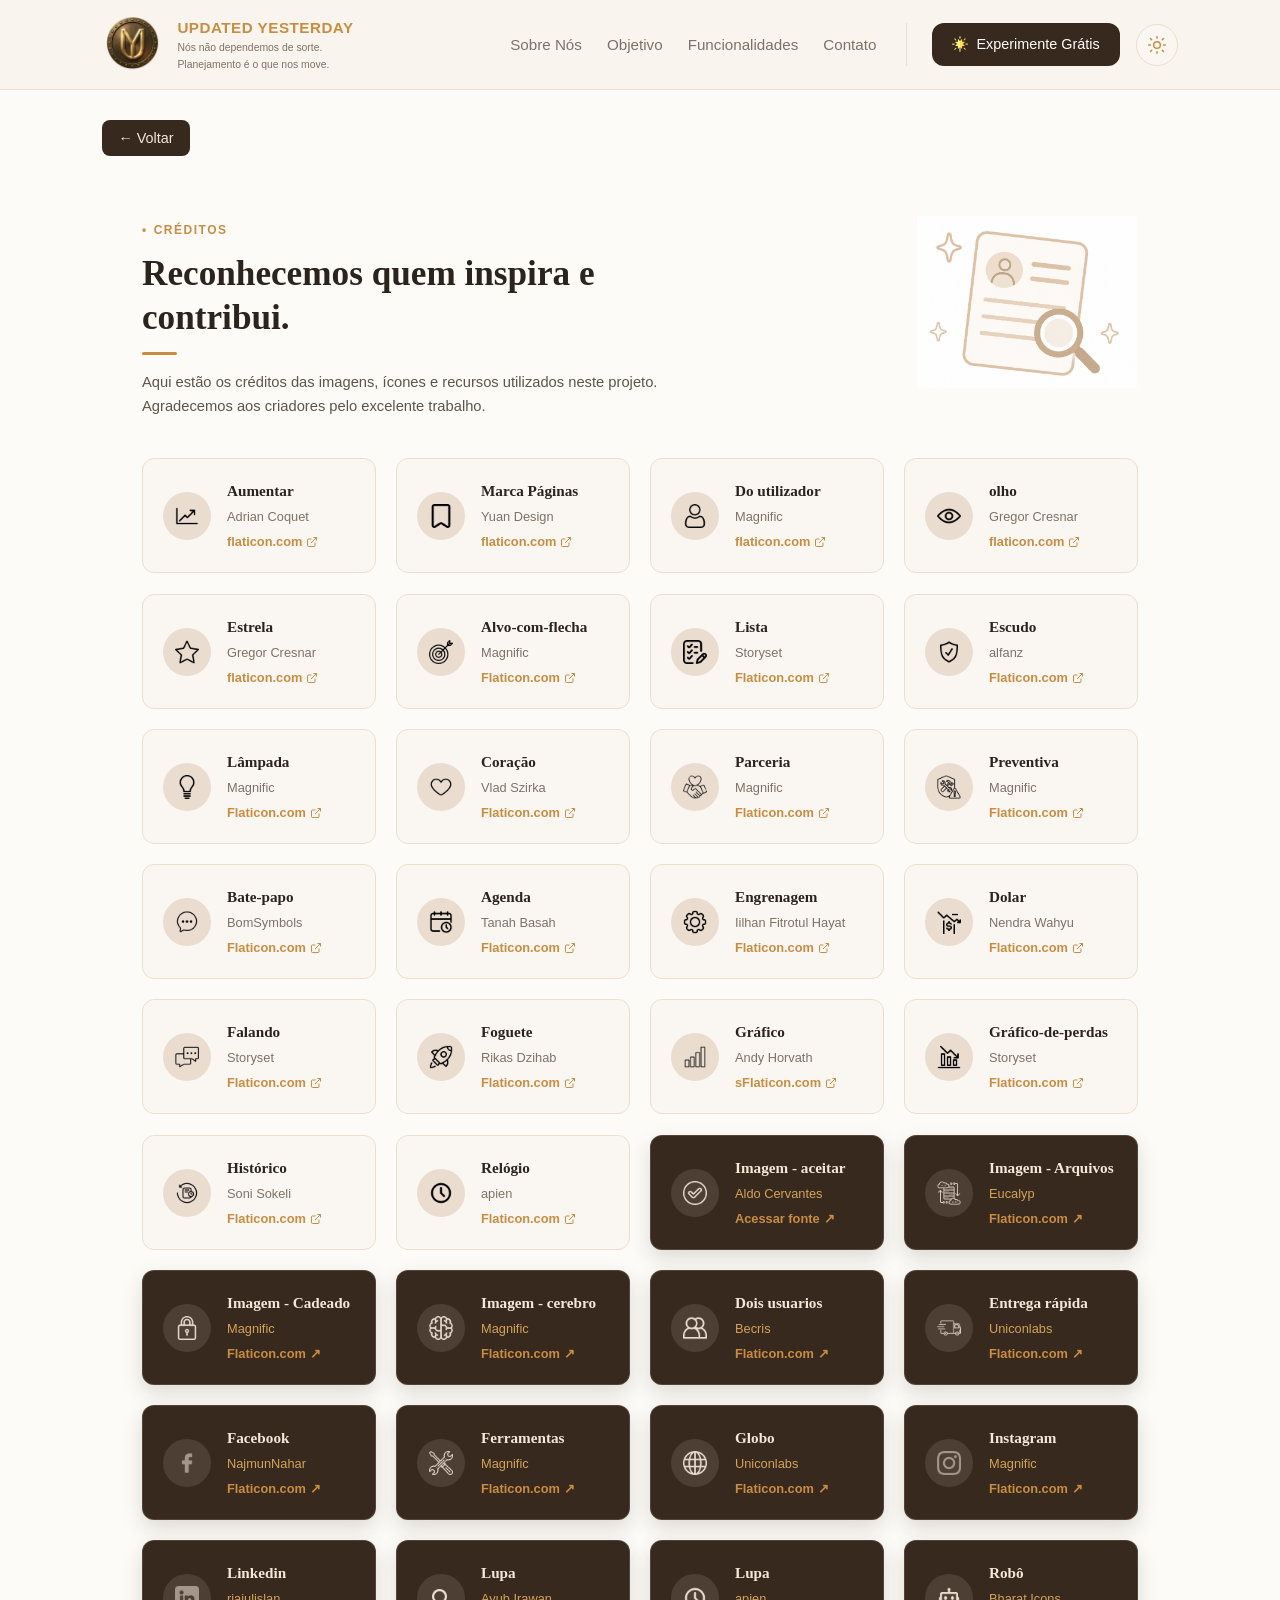
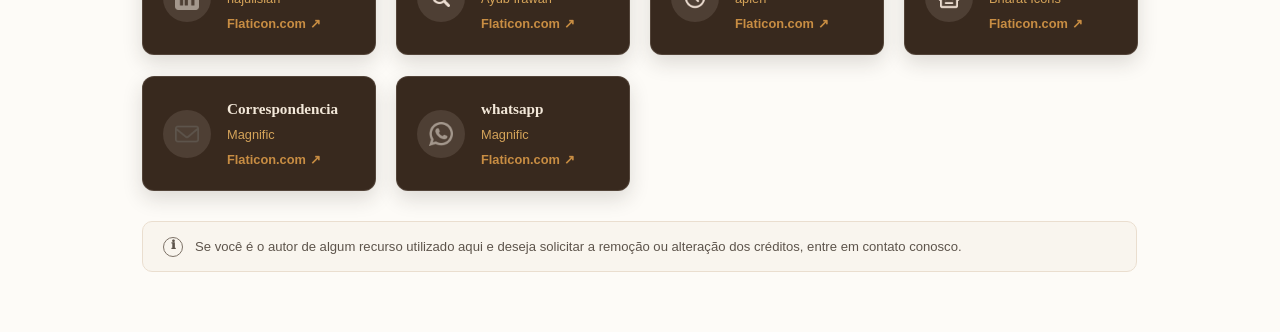
==== creditos.html @ d0ab2c3b "blog" ====
<!DOCTYPE html>
<html lang="pt-BR">
<head>
    <meta charset="UTF-8">
    <script>try{if(localStorage.getItem('uy-tema')==='escuro'){document.documentElement.classList.add('tema-escuro');}}catch(e){}</script>
    <meta name="viewport" content="width=device-width, initial-scale=1.0">
    <title>Créditos — Updated Yesterday</title>
    <link rel="stylesheet" href="style.css">
    <link rel="icon" type="image/png" href="Imagens/logotipo.png">
    <noscript>
        <style>.revelar, .revelar-esquerda, .revelar-direita, .revelar-cima, .revelar-cascata > * { opacity: 1 !important; transform: none !important; }</style>
    </noscript>
</head>
<body>

    <!-- CABEÇALHO PADRÃO -->
    <header class="cabecalho">
        <a href="index.html" class="conteiner-logo">
            <img src="Imagens/logotipo.png" alt="Logo Updated Yesterday" class="imagem-logo">
            <div class="textos-logo">
                <span class="titulo-logo">UPDATED YESTERDAY</span>
                <span class="subtitulo-logo"> 
                    <p>Nós não dependemos de sorte.</p>
                    <p>Planejamento é o que nos move.</p>
                </span>
            </div>
        </a>

        <nav class="navegacao">
            <ul class="lista-menu">
                <li><a href="index.html#sobre-nos" class="link-menu">Sobre Nós</a></li>
                <li><a href="index.html#objetivo" class="link-menu">Objetivo</a></li>
                <li><a href="index.html#funcionalidades" class="link-menu">Funcionalidades</a></li>
                <li><a href="index.html#rodape" class="link-menu">Contato</a></li>
            </ul>
        </nav>

        <div class="conteiner-botao">
            <a href="https://updatedyesterday.streamlit.app/" class="botao-acao">
                <img src="Icones/icones-escuros/brilhos.png" alt="" class="icone-botao">
                Experimente Grátis
            </a>
        </div>

        <button class="btn-tema" id="btn-tema" type="button" aria-label="Alternar modo claro/escuro" aria-pressed="false">
            <svg class="icone-sol" viewBox="0 0 24 24" stroke-width="1.8" stroke-linecap="round" stroke-linejoin="round">
                <circle cx="12" cy="12" r="4"></circle>
                <line x1="12" y1="2" x2="12" y2="4"></line>
                <line x1="12" y1="20" x2="12" y2="22"></line>
                <line x1="4.22" y1="4.22" x2="5.64" y2="5.64"></line>
                <line x1="18.36" y1="18.36" x2="19.78" y2="19.78"></line>
                <line x1="2" y1="12" x2="4" y2="12"></line>
                <line x1="20" y1="12" x2="22" y2="12"></line>
                <line x1="4.22" y1="19.78" x2="5.64" y2="18.36"></line>
                <line x1="18.36" y1="5.64" x2="19.78" y2="4.22"></line>
            </svg>
            <svg class="icone-lua" viewBox="0 0 24 24" stroke-width="1.8" stroke-linecap="round" stroke-linejoin="round">
                <path d="M21 12.79A9 9 0 1 1 11.21 3 7 7 0 0 0 21 12.79z"></path>
            </svg>
        </button>

        <button class="btn-hamburguer" id="btn-hamburguer" type="button" aria-label="Abrir menu" aria-expanded="false" aria-controls="menu-mobile">
            <span class="linha-hamburguer"></span>
            <span class="linha-hamburguer"></span>
            <span class="linha-hamburguer"></span>
        </button>
    </header>

    <!-- MENU MOBILE (HAMBÚRGUER) -->
    <div class="overlay-menu-mobile" id="overlay-menu-mobile"></div>
    <nav class="menu-mobile" id="menu-mobile" aria-hidden="true">
        <ul class="lista-menu-mobile">
            <li><a href="index.html#sobre-nos" class="link-menu-mobile">Sobre Nós</a></li>
            <li><a href="index.html#objetivo" class="link-menu-mobile">Objetivo</a></li>
            <li><a href="index.html#funcionalidades" class="link-menu-mobile">Funcionalidades</a></li>
            <li><a href="index.html#rodape" class="link-menu-mobile">Contato</a></li>
        </ul>
        <a href="https://updatedyesterday.streamlit.app/" class="botao-acao botao-acao-mobile">
            <img src="Icones/icones-escuros/brilhos.png" alt="" class="icone-botao">
            Experimente Grátis
        </a>
    </nav>

        <main>
            <button class="link-voltar-pagina" onclick="history.back()" type="button">
                ← Voltar
            </button>
            <section class="creditos-section" id="creditosfinais">
      <div class="creditos-header revelar-cima">
        <div class="creditos-header-content">
          <span class="creditos-tag">CRÉDITOS</span>
          <h2 class="creditos-titulo">Reconhecemos quem inspira e contribui.</h2>
          <p class="creditos-subtitulo">
            Aqui estão os créditos das imagens, ícones e recursos utilizados neste projeto. Agradecemos aos criadores pelo excelente trabalho.
          </p>
        </div>
        <div class="creditos-header-ilustracao">
          <img src="Imagens/créditos.png" alt="Ilustração de Créditos" />
        </div>
      </div>

      <div class="creditos-grid revelar-cascata">
        <div class="credito-card">
          <div class="credito-icone">
            <img src="Icones/icones-escuros/grafico.png" alt="Ícone aumentar" />
          </div>
          <div class="credito-info">
            <h3 class="credito-item-titulo">Aumentar</h3>
            <span class="credito-fonte">Adrian Coquet</span>
            <a href="https://flaticon.com" target="_blank" rel="noopener noreferrer" class="credito-link">
              flaticon.com 
              <svg class="icon-external" viewBox="0 0 24 24" width="12" height="12" fill="none" stroke="currentColor" stroke-width="2">
                <path d="M18 13v6a2 2 0 0 1-2 2H5a2 2 0 0 1-2-2V8a2 2 0 0 1 2-2h6"></path>
                <polyline points="15 3 21 3 21 9"></polyline>
                <line x1="10" y1="14" x2="21" y2="3"></line>
              </svg>
            </a>
          </div>
        </div>

        <div class="credito-card">
          <div class="credito-icone">
            <img src="Icones/icones-escuros/marca-paginas.png" alt="marca paginas" />
          </div>
          <div class="credito-info">
            <h3 class="credito-item-titulo">Marca Páginas</h3>
            <span class="credito-fonte">Yuan Design</span>
            <a href="https://www.flaticon.com/br/icone-gratis/marca-paginas_5186087?term=salvar&page=1&position=5&origin=search&related_id=5186087" target="_blank" rel="noopener noreferrer" class="credito-link">
              flaticon.com
              <svg class="icon-external" viewBox="0 0 24 24" width="12" height="12" fill="none" stroke="currentColor" stroke-width="2">
                <path d="M18 13v6a2 2 0 0 1-2 2H5a2 2 0 0 1-2-2V8a2 2 0 0 1 2-2h6"></path>
                <polyline points="15 3 21 3 21 9"></polyline>
                <line x1="10" y1="14" x2="21" y2="3"></line>
              </svg>
            </a>
          </div>
        </div>

        <div class="credito-card">
          <div class="credito-icone">
            <img src="Icones/icones-escuros/do-utilizador.png" alt="Ícone Do utilizador" />
          </div>
          <div class="credito-info">
            <h3 class="credito-item-titulo">Do utilizador</h3>
            <span class="credito-fonte">Magnific</span>
            <a href="https://www.flaticon.com/br/icone-gratis/do-utilizador_1077063?term=pessoas&page=1&position=4&origin=search&related_id=1077063" target="_blank" rel="noopener noreferrer" class="credito-link">
              flaticon.com
              <svg class="icon-external" viewBox="0 0 24 24" width="12" height="12" fill="none" stroke="currentColor" stroke-width="2">
                <path d="M18 13v6a2 2 0 0 1-2 2H5a2 2 0 0 1-2-2V8a2 2 0 0 1 2-2h6"></path>
                <polyline points="15 3 21 3 21 9"></polyline>
                <line x1="10" y1="14" x2="21" y2="3"></line>
              </svg>
            </a>
          </div>
        </div>

        <div class="credito-card">
          <div class="credito-icone">
            <img src="Icones/icones-escuros/olho.png" alt="Ícone olho" />
          </div>
          <div class="credito-info">
            <h3 class="credito-item-titulo">olho</h3>
            <span class="credito-fonte">Gregor Cresnar</span>
            <a href="https://www.flaticon.com/br/icone-gratis/olho_158746?term=olho&page=1&position=4&origin=search&related_id=158746" target="_blank" rel="noopener noreferrer" class="credito-link">
              flaticon.com
              <svg class="icon-external" viewBox="0 0 24 24" width="12" height="12" fill="none" stroke="currentColor" stroke-width="2">
                <path d="M18 13v6a2 2 0 0 1-2 2H5a2 2 0 0 1-2-2V8a2 2 0 0 1 2-2h6"></path>
                <polyline points="15 3 21 3 21 9"></polyline>
                <line x1="10" y1="14" x2="21" y2="3"></line>
              </svg>
            </a>
          </div>
        </div>

        <div class="credito-card">
          <div class="credito-icone">
            <img src="Icones/icones-escuros/estrela.png" alt="Ícone estrela" />
          </div>
          <div class="credito-info">
            <h3 class="credito-item-titulo">Estrela</h3>
            <span class="credito-fonte">Gregor Cresnar</span>
            <a href="https://www.flaticon.com/br/icone-gratis/estrela_126482?term=estrela&page=1&position=1&origin=search&related_id=126482" target="_blank" rel="noopener noreferrer" class="credito-link">
              flaticon.com
              <svg class="icon-external" viewBox="0 0 24 24" width="12" height="12" fill="none" stroke="currentColor" stroke-width="2">
                <path d="M18 13v6a2 2 0 0 1-2 2H5a2 2 0 0 1-2-2V8a2 2 0 0 1 2-2h6"></path>
                <polyline points="15 3 21 3 21 9"></polyline>
                <line x1="10" y1="14" x2="21" y2="3"></line>
              </svg>
            </a>
          </div>
        </div>

        <div class="credito-card">
          <div class="credito-icone">
            <img src="Icones/icones-escuros/alvo-com-flecha.png" alt="Ícone alvo-com-flecha" />
          </div>
          <div class="credito-info">
            <h3 class="credito-item-titulo">Alvo-com-flecha</h3>
            <span class="credito-fonte">Magnific</span>
            <a href="https://flaticon.com" target="_blank" rel="noopener noreferrer" class="credito-link">
              Flaticon.com
              <svg class="icon-external" viewBox="0 0 24 24" width="12" height="12" fill="none" stroke="currentColor" stroke-width="2">
                <path d="M18 13v6a2 2 0 0 1-2 2H5a2 2 0 0 1-2-2V8a2 2 0 0 1 2-2h6"></path>
                <polyline points="15 3 21 3 21 9"></polyline>
                <line x1="10" y1="14" x2="21" y2="3"></line>
              </svg>
            </a>
          </div>
        </div>

        <div class="credito-card">
          <div class="credito-icone">
            <img src="Icones/icones-escuros/lista.png" alt="a lista" />
          </div>
          <div class="credito-info">
            <h3 class="credito-item-titulo">Lista</h3>
            <span class="credito-fonte">Storyset</span>
            <a href="https://storyset.com" target="_blank" rel="noopener noreferrer" class="credito-link">
              Flaticon.com  
              <svg class="icon-external" viewBox="0 0 24 24" width="12" height="12" fill="none" stroke="currentColor" stroke-width="2">
                <path d="M18 13v6a2 2 0 0 1-2 2H5a2 2 0 0 1-2-2V8a2 2 0 0 1 2-2h6"></path>
                <polyline points="15 3 21 3 21 9"></polyline>
                <line x1="10" y1="14" x2="21" y2="3"></line>
              </svg>
            </a>
          </div>
        </div>

       <div class="credito-card">
          <div class="credito-icone">
            <img src="Icones/icones-escuros/escudo.png" alt="a Ilustração"/>
          </div>
          <div class="credito-info">
            <h3 class="credito-item-titulo">Escudo</h3>
            <span class="credito-fonte">alfanz</span>
            <a href="https://www.flaticon.com/br/icone-gratis/seguro_8227009?term=seguran%C3%A7a&page=1&position=9&origin=search&related_id=8227009" target="_blank" rel="noopener noreferrer" class="credito-link">
              Flaticon.com  
              <svg class="icon-external" viewBox="0 0 24 24" width="12" height="12" fill="none" stroke="currentColor" stroke-width="2">
                <path d="M18 13v6a2 2 0 0 1-2 2H5a2 2 0 0 1-2-2V8a2 2 0 0 1 2-2h6"></path>
                <polyline points="15 3 21 3 21 9"></polyline>
                <line x1="10" y1="14" x2="21" y2="3"></line>
              </svg>
            </a>
          </div>
        </div>

       <div class="credito-card">
          <div class="credito-icone">
            <img src="Icones/icones-escuros/ideia-criativa.png" alt="Imagem lampada" />
          </div>
          <div class="credito-info">
            <h3 class="credito-item-titulo">Lâmpada</h3>
            <span class="credito-fonte">Magnific</span>
            <a href="https://www.flaticon.com/br/icone-gratis/ideia-criativa_1819990?term=lampada&page=1&position=13&origin=search&related_id=1819990" target="_blank" rel="noopener noreferrer" class="credito-link">
              Flaticon.com 
              <svg class="icon-external" viewBox="0 0 24 24" width="12" height="12" fill="none" stroke="currentColor" stroke-width="2">
                <path d="M18 13v6a2 2 0 0 1-2 2H5a2 2 0 0 1-2-2V8a2 2 0 0 1 2-2h6"></path>
                <polyline points="15 3 21 3 21 9"></polyline>
                <line x1="10" y1="14" x2="21" y2="3"></line>
              </svg>
            </a>
          </div>
        </div>

      <div class="credito-card">
          <div class="credito-icone">
            <img src="Icones/icones-escuros/coracao.png" alt="Imagem coração" />
          </div>
          <div class="credito-info">
            <h3 class="credito-item-titulo">Coração </h3>
            <span class="credito-fonte">Vlad Szirka</span>
            <a href="https://www.flaticon.com/br/icone-gratis/coracao_2589197?term=cora%C3%A7%C3%A3o&page=1&position=6&origin=search&related_id=2589197" target="_blank" rel="noopener noreferrer" class="credito-link">
              Flaticon.com 
              <svg class="icon-external" viewBox="0 0 24 24" width="12" height="12" fill="none" stroke="currentColor" stroke-width="2">
                <path d="M18 13v6a2 2 0 0 1-2 2H5a2 2 0 0 1-2-2V8a2 2 0 0 1 2-2h6"></path>
                <polyline points="15 3 21 3 21 9"></polyline>
                <line x1="10" y1="14" x2="21" y2="3"></line>
              </svg>
            </a>
          </div>
        </div>

        <div class="credito-card">
          <div class="credito-icone">
            <img src="Icones/icones-escuros/parceria.png" alt="Imagem parceria" />
          </div>
          <div class="credito-info">
            <h3 class="credito-item-titulo">Parceria</h3>
            <span class="credito-fonte">Magnific</span>
            <a href="https://www.flaticon.com/br/icone-gratis/handshake-de-parceria_2665080?term=parceria&page=1&position=11&origin=search&related_id=2665080" target="_blank" rel="noopener noreferrer" class="credito-link">
              Flaticon.com 
              <svg class="icon-external" viewBox="0 0 24 24" width="12" height="12" fill="none" stroke="currentColor" stroke-width="2">
                <path d="M18 13v6a2 2 0 0 1-2 2H5a2 2 0 0 1-2-2V8a2 2 0 0 1 2-2h6"></path>
                <polyline points="15 3 21 3 21 9"></polyline>
                <line x1="10" y1="14" x2="21" y2="3"></line>
              </svg>
            </a>
          </div>
        </div>

           <div class="credito-card">
          <div class="credito-icone">
            <img src="Icones/icones-escuros/preventivo.png" />
          </div>
          <div class="credito-info">
            <h3 class="credito-item-titulo">Preventiva</h3>
            <span class="credito-fonte">Magnific</span>
            <a href="https://www.flaticon.com/br/icone-gratis/handshake-de-parceria_2665080?term=parceria&page=1&position=11&origin=search&related_id=2665080" target="_blank" rel="noopener noreferrer" class="credito-link">
              Flaticon.com 
              <svg class="icon-external" viewBox="0 0 24 24" width="12" height="12" fill="none" stroke="currentColor" stroke-width="2">
                <path d="M18 13v6a2 2 0 0 1-2 2H5a2 2 0 0 1-2-2V8a2 2 0 0 1 2-2h6"></path>
                <polyline points="15 3 21 3 21 9"></polyline>
                <line x1="10" y1="14" x2="21" y2="3"></line>
              </svg>
            </a>
          </div>
        </div>

           <div class="credito-card">
          <div class="credito-icone">
            <img src="Icones/icones-escuros/bolha-de-bate-papo.png"/>
          </div>
          <div class="credito-info">
            <h3 class="credito-item-titulo">Bate-papo</h3>
            <span class="credito-fonte">BomSymbols</span>
            <a href="https://www.flaticon.com/br/icone-gratis/falando_2594058?term=bal%C3%A3o+de+fala&page=1&position=10&origin=search&related_id=2594058" target="_blank" rel="noopener noreferrer" class="credito-link">
              Flaticon.com 
              <svg class="icon-external" viewBox="0 0 24 24" width="12" height="12" fill="none" stroke="currentColor" stroke-width="2">
                <path d="M18 13v6a2 2 0 0 1-2 2H5a2 2 0 0 1-2-2V8a2 2 0 0 1 2-2h6"></path>
                <polyline points="15 3 21 3 21 9"></polyline>
                <line x1="10" y1="14" x2="21" y2="3"></line>
              </svg>
            </a>
          </div>
        </div>

           <div class="credito-card">
          <div class="credito-icone">
            <img src="Icones/icones-escuros/agenda.png"/>
          </div>
          <div class="credito-info">
            <h3 class="credito-item-titulo">Agenda</h3>
            <span class="credito-fonte">Tanah Basah</span>
            <a href="https://www.flaticon.com/br/icone-gratis/agenda_8740776?term=agenda&page=1&position=4&origin=search&related_id=8740776" target="_blank" rel="noopener noreferrer" class="credito-link">
              Flaticon.com 
              <svg class="icon-external" viewBox="0 0 24 24" width="12" height="12" fill="none" stroke="currentColor" stroke-width="2">
                <path d="M18 13v6a2 2 0 0 1-2 2H5a2 2 0 0 1-2-2V8a2 2 0 0 1 2-2h6"></path>
                <polyline points="15 3 21 3 21 9"></polyline>
                <line x1="10" y1="14" x2="21" y2="3"></line>
              </svg>
            </a>
          </div>
        </div>

           <div class="credito-card">
          <div class="credito-icone">
            <img src="Icones/icones-escuros/configuracao.png"/>
          </div>
          <div class="credito-info">
            <h3 class="credito-item-titulo">Engrenagem </h3>
            <span class="credito-fonte">Iilhan Fitrotul Hayat</span>
            <a href="https://www.flaticon.com/br/icone-gratis/configuracao_2956788?term=configura%C3%A7%C3%A3o&page=1&position=6&origin=search&related_id=2956788" target="_blank" rel="noopener noreferrer" class="credito-link">
              Flaticon.com 
              <svg class="icon-external" viewBox="0 0 24 24" width="12" height="12" fill="none" stroke="currentColor" stroke-width="2">
                <path d="M18 13v6a2 2 0 0 1-2 2H5a2 2 0 0 1-2-2V8a2 2 0 0 1 2-2h6"></path>
                <polyline points="15 3 21 3 21 9"></polyline>
                <line x1="10" y1="14" x2="21" y2="3"></line>
              </svg>
            </a>
          </div>
        </div>

           <div class="credito-card">
          <div class="credito-icone">
            <img src="Icones/icones-escuros/dolar.png"/>
          </div>
          <div class="credito-info">
            <h3 class="credito-item-titulo">Dolar</h3>
            <span class="credito-fonte">Nendra Wahyu</span>
            <a href="https://www.flaticon.com/br/icone-gratis/grafico-de-perdas_15916677?term=grafico+descendo&related_id=15916677" target="_blank" rel="noopener noreferrer" class="credito-link">
              Flaticon.com 
              <svg class="icon-external" viewBox="0 0 24 24" width="12" height="12" fill="none" stroke="currentColor" stroke-width="2">
                <path d="M18 13v6a2 2 0 0 1-2 2H5a2 2 0 0 1-2-2V8a2 2 0 0 1 2-2h6"></path>
                <polyline points="15 3 21 3 21 9"></polyline>
                <line x1="10" y1="14" x2="21" y2="3"></line>
              </svg>
            </a>
          </div>
        </div>

           <div class="credito-card">
          <div class="credito-icone">
            <img src="Icones/icones-escuros/falando.png"/>
          </div>
          <div class="credito-info">
            <h3 class="credito-item-titulo">Falando</h3>
            <span class="credito-fonte">Storyset</span>
            <a href="https://www.flaticon.com/br/icone-gratis/falando_2594058?term=bal%C3%A3o+de+fala&page=1&position=10&origin=search&related_id=2594058" target="_blank" rel="noopener noreferrer" class="credito-link">
              Flaticon.com 
              <svg class="icon-external" viewBox="0 0 24 24" width="12" height="12" fill="none" stroke="currentColor" stroke-width="2">
                <path d="M18 13v6a2 2 0 0 1-2 2H5a2 2 0 0 1-2-2V8a2 2 0 0 1 2-2h6"></path>
                <polyline points="15 3 21 3 21 9"></polyline>
                <line x1="10" y1="14" x2="21" y2="3"></line>
              </svg>
            </a>
          </div>
        </div>

           <div class="credito-card">
          <div class="credito-icone">
            <img src="Icones/icones-escuros/foguete.png"/>
          </div>
          <div class="credito-info">
            <h3 class="credito-item-titulo">Foguete</h3>
            <span class="credito-fonte">Rikas Dzihab</span>
            <a href="https://www.flaticon.com/br/icone-gratis/startup_8468302?term=foguete&page=1&position=39&origin=search&related_id=8468302" target="_blank" rel="noopener noreferrer" class="credito-link">
              Flaticon.com 
              <svg class="icon-external" viewBox="0 0 24 24" width="12" height="12" fill="none" stroke="currentColor" stroke-width="2">
                <path d="M18 13v6a2 2 0 0 1-2 2H5a2 2 0 0 1-2-2V8a2 2 0 0 1 2-2h6"></path>
                <polyline points="15 3 21 3 21 9"></polyline>
                <line x1="10" y1="14" x2="21" y2="3"></line>
              </svg>
            </a>
          </div>
        </div>

           <div class="credito-card">
          <div class="credito-icone">
            <img src="Icones/icones-escuros/grafico-de-barras.png"/>
          </div>
          <div class="credito-info">
            <h3 class="credito-item-titulo">Gráfico </h3>
            <span class="credito-fonte">Andy Horvath</span>
            <a href="https://www.flaticon.com/br/icone-gratis/grafico-de-barras_4279509?term=grafico&page=1&position=27&origin=search&related_id=4279509" target="_blank" rel="noopener noreferrer" class="credito-link">
              sFlaticon.com 
              <svg class="icon-external" viewBox="0 0 24 24" width="12" height="12" fill="none" stroke="currentColor" stroke-width="2">
                <path d="M18 13v6a2 2 0 0 1-2 2H5a2 2 0 0 1-2-2V8a2 2 0 0 1 2-2h6"></path>
                <polyline points="15 3 21 3 21 9"></polyline>
                <line x1="10" y1="14" x2="21" y2="3"></line>
              </svg>
            </a>
          </div>
        </div>

           <div class="credito-card">
          <div class="credito-icone">
            <img src="Icones/icones-escuros/grafico-de-perdas.png"/>
          </div>
          <div class="credito-info">
            <h3 class="credito-item-titulo">Gráfico-de-perdas</h3>
            <span class="credito-fonte">Storyset</span>
            <a href="https://www.flaticon.com/br/icone-gratis/grafico-de-perdas_15916677?term=grafico+descendo&related_id=15916677" target="_blank" rel="noopener noreferrer" class="credito-link">
              Flaticon.com 
              <svg class="icon-external" viewBox="0 0 24 24" width="12" height="12" fill="none" stroke="currentColor" stroke-width="2">
                <path d="M18 13v6a2 2 0 0 1-2 2H5a2 2 0 0 1-2-2V8a2 2 0 0 1 2-2h6"></path>
                <polyline points="15 3 21 3 21 9"></polyline>
                <line x1="10" y1="14" x2="21" y2="3"></line>
              </svg>
            </a>
          </div>
        </div>

           <div class="credito-card">
          <div class="credito-icone">
            <img src="Icones/icones-escuros/historia.png"/>
          </div>
          <div class="credito-info">
            <h3 class="credito-item-titulo">Histórico </h3>
            <span class="credito-fonte">Soni Sokeli</span>
            <a href="https://www.flaticon.com/br/icone-gratis/historia_6888510?term=historico&page=1&position=5&origin=search&related_id=6888510" target="_blank" rel="noopener noreferrer" class="credito-link">
              Flaticon.com 
              <svg class="icon-external" viewBox="0 0 24 24" width="12" height="12" fill="none" stroke="currentColor" stroke-width="2">
                <path d="M18 13v6a2 2 0 0 1-2 2H5a2 2 0 0 1-2-2V8a2 2 0 0 1 2-2h6"></path>
                <polyline points="15 3 21 3 21 9"></polyline>
                <line x1="10" y1="14" x2="21" y2="3"></line>
              </svg>
            </a>
          </div>
        </div>

           <div class="credito-card">
          <div class="credito-icone">
            <img src="Icones/icones-escuros/relogio.png"/>
          </div>
          <div class="credito-info">
            <h3 class="credito-item-titulo">Relógio</h3>
            <span class="credito-fonte">apien</span>
            <a href="https://www.flaticon.com/br/icone-gratis/relogio_4024449?term=relogio&page=1&position=24&origin=search&related_id=4024449" target="_blank" rel="noopener noreferrer" class="credito-link">
              Flaticon.com 
              <svg class="icon-external" viewBox="0 0 24 24" width="12" height="12" fill="none" stroke="currentColor" stroke-width="2">
                <path d="M18 13v6a2 2 0 0 1-2 2H5a2 2 0 0 1-2-2V8a2 2 0 0 1 2-2h6"></path>
                <polyline points="15 3 21 3 21 9"></polyline>
                <line x1="10" y1="14" x2="21" y2="3"></line>
              </svg>
            </a>
          </div>
        </div>


      <div class="credito-card credito-card--marrom">
      <div class="credito-icone">
        <img src="Icones/icones-claros/aceitar.png" alt="Ícone de aceitar" />
      </div>
      <div class="credito-info">
        <h3 class="credito-item-titulo">Imagem - aceitar</h3>
        <span class="credito-fonte">Aldo Cervantes</span>
        <a href="https://www.flaticon.com/br/icone-gratis/aceitar_2550214?term=positivo&page=1&position=4&origin=search&related_id=2550214" target="_blank" rel="noopener noreferrer" class="credito-link">
          Acessar fonte <span class="icon-external">↗</span>
        </a>
      </div>
       </div>

             <div class="credito-card credito-card--marrom">
      <div class="credito-icone">
        <img src="Icones/icones-claros/arquivos.png"/>
      </div>
      <div class="credito-info">
        <h3 class="credito-item-titulo">Imagem - Arquivos</h3>
        <span class="credito-fonte">Eucalyp</span>
        <a href="https://www.flaticon.com/br/icone-gratis/banco-de-dados-em-nuvem_2637294?term=banco+de+dados&related_id=2637294" target="_blank" rel="noopener noreferrer" class="credito-link">
          Flaticon.com  <span class="icon-external">↗</span>
        </a>
      </div>
       </div>

             <div class="credito-card credito-card--marrom">
      <div class="credito-icone">
        <img src="Icones/icones-claros/cadeado.png" alt="Ícone de Ilustrações" />
      </div>
      <div class="credito-info">
        <h3 class="credito-item-titulo">Imagem - Cadeado</h3>
        <span class="credito-fonte">Magnific</span>
        <a href="https://www.flaticon.com/br/icone-gratis/cadeado_2575570?term=cadeado&page=1&position=8&origin=search&related_id=2575570" target="_blank" rel="noopener noreferrer" class="credito-link">
          Flaticon.com  <span class="icon-external">↗</span>
        </a>
      </div>
       </div>

             <div class="credito-card credito-card--marrom">
      <div class="credito-icone">
        <img src="Icones/icones-claros/cerebro.png"/>
      </div>
      <div class="credito-info">
        <h3 class="credito-item-titulo">Imagem - cerebro</h3>
        <span class="credito-fonte">Magnific</span>
        <a href="https://www.flaticon.com/br/icone-gratis/cerebro_170082?term=cerebro&page=1&position=44&origin=search&related_id=170082" target="_blank" rel="noopener noreferrer" class="credito-link">
          Flaticon.com  <span class="icon-external">↗</span>
        </a>
      </div>
       </div>

             <div class="credito-card credito-card--marrom">
      <div class="credito-icone">
        <img src="Icones/icones-claros/duaspessoas-creme.png"/>
      </div>
      <div class="credito-info">
        <h3 class="credito-item-titulo">Dois usuarios</h3>
        <span class="credito-fonte">Becris</span>
        <a href="https://www.flaticon.com/br/icone-gratis/comercial_860800?term=pessoas&page=1&position=56&origin=search&related_id=860800" target="_blank" rel="noopener noreferrer" class="credito-link">
          Flaticon.com  <span class="icon-external">↗</span>
        </a>
      </div>
       </div>

             <div class="credito-card credito-card--marrom">
      <div class="credito-icone">
        <img src="Icones/icones-claros/entrega-rapida.png"/>
      </div>
      <div class="credito-info">
        <h3 class="credito-item-titulo">Entrega rápida</h3>
        <span class="credito-fonte">Uniconlabs</span>
        <a href="https://www.flaticon.com/br/icone-gratis/entrega-rapida_5470304?term=caminh%C3%A3o&page=1&position=26&origin=search&related_id=5470304" target="_blank" rel="noopener noreferrer" class="credito-link">
          Flaticon.com  <span class="icon-external">↗</span>
        </a>
      </div>
       </div>

             <div class="credito-card credito-card--marrom">
      <div class="credito-icone">
        <img src="Icones/icones-claros/facebook.png" alt="Ícone de Ilustrações" />
      </div>
      <div class="credito-info">
        <h3 class="credito-item-titulo">Facebook</h3>
        <span class="credito-fonte">NajmunNahar</span>
        <a href="https://www.flaticon.com/br/icone-gratis/facebook_3128208?term=facebook&page=1&position=5&origin=search&related_id=3128208" target="_blank" rel="noopener noreferrer" class="credito-link">
          Flaticon.com  <span class="icon-external">↗</span>
        </a>
      </div>
       </div>

             <div class="credito-card credito-card--marrom">
      <div class="credito-icone">
        <img src="Icones/icones-claros/ferramentas.png" alt="Ícone de Ilustrações" />
      </div>
      <div class="credito-info">
        <h3 class="credito-item-titulo">Ferramentas</h3>
        <span class="credito-fonte">Magnific</span>
        <a href="https://www.flaticon.com/br/icone-gratis/ferramentas_1077198?term=ferramentas&page=1&position=1&origin=search&related_id=1077198" target="_blank" rel="noopener noreferrer" class="credito-link">
          Flaticon.com  <span class="icon-external">↗</span>
        </a>
      </div>
       </div>

                    <div class="credito-card credito-card--marrom">
      <div class="credito-icone">
        <img src="Icones/icones-claros/globo.png"/>
      </div>
      <div class="credito-info">
        <h3 class="credito-item-titulo">Globo</h3>
        <span class="credito-fonte">Uniconlabs</span>
        <a href="https://www.flaticon.com/br/icone-gratis/globo_3870936?term=globo&page=1&position=3&origin=search&related_id=3870936" target="_blank" rel="noopener noreferrer" class="credito-link">
          Flaticon.com  <span class="icon-external">↗</span>
        </a>
      </div>
       </div>

    <div class="credito-card credito-card--marrom">
      <div class="credito-icone">
        <img src="Icones/icones-claros/instagram.png" alt="Ícone de Ilustrações" />
      </div>
      <div class="credito-info">
        <h3 class="credito-item-titulo">Instagram</h3>
        <span class="credito-fonte">Magnific</span>
        <a href="https://www.flaticon.com/br/icone-gratis/instagram_1384031?term=instagram&page=1&position=4&origin=search&related_id=1384031" target="_blank" rel="noopener noreferrer" class="credito-link">
          Flaticon.com  <span class="icon-external">↗</span>
        </a>
      </div>
    </div>

    <div class="credito-card credito-card--marrom">
      <div class="credito-icone">
        <img src="Icones/icones-claros/linkedin.png" alt="Ícone de Ilustrações" />
      </div>
      <div class="credito-info">
        <h3 class="credito-item-titulo">Linkedin</h3>
        <span class="credito-fonte">riajulislan</span>
        <a href="https://www.flaticon.com/br/icone-gratis/linkedin_3536569?term=linkedin&page=1&position=10&origin=search&related_id=3536569" target="_blank" rel="noopener noreferrer" class="credito-link">
          Flaticon.com  <span class="icon-external">↗</span>
        </a>
      </div>
    </div>

    <div class="credito-card credito-card--marrom">
      <div class="credito-icone">
        <img src="Icones/icones-claros/lupa.png" alt="Ícone de Ilustrações" />
      </div>
      <div class="credito-info">
        <h3 class="credito-item-titulo">Lupa</h3>
        <span class="credito-fonte">Ayub Irawan</span>
        <a href="https://www.flaticon.com/br/icone-gratis/lupa_2311526?term=lupa&page=1&position=3&origin=search&related_id=2311526" target="_blank" rel="noopener noreferrer" class="credito-link">
          Flaticon.com  <span class="icon-external">↗</span>
        </a>
      </div>
    </div>

    <div class="credito-card credito-card--marrom">
      <div class="credito-icone">
        <img src="Icones/icones-claros/relogio.png" alt="Ícone de Ilustrações" />
      </div>
      <div class="credito-info">
        <h3 class="credito-item-titulo">Lupa</h3>
        <span class="credito-fonte">apien</span>
        <a href="https://www.flaticon.com/br/icone-gratis/relogio_4024449?term=relogio&page=1&position=24&origin=search&related_id=4024449" target="_blank" rel="noopener noreferrer" class="credito-link">
          Flaticon.com  <span class="icon-external">↗</span>
        </a>
      </div>
    </div>

    <div class="credito-card credito-card--marrom">
      <div class="credito-icone">
        <img src="Icones/icones-claros/robo.png" alt="Ícone de Ilustrações" />
      </div>
      <div class="credito-info">
        <h3 class="credito-item-titulo">Robô</h3>
        <span class="credito-fonte">Bharat Icons</span>
        <a href="https://www.flaticon.com/br/icone-gratis/robo_7220142?term=robo&page=1&position=13&origin=search&related_id=7220142" target="_blank" rel="noopener noreferrer" class="credito-link">
          Flaticon.com  <span class="icon-external">↗</span>
        </a>
      </div>
    </div>

    
    <div class="credito-card credito-card--marrom">
      <div class="credito-icone">
        <img src="Icones/icones-claros/correspondencia.png" alt="Ícone de Ilustrações" />
      </div>
      <div class="credito-info">
        <h3 class="credito-item-titulo">Correspondencia</h3>
        <span class="credito-fonte">Magnific</span>
        <a href="https://www.flaticon.com/br/icone-gratis/correspondencia_6011093?term=cartas&page=1&position=2&origin=search&related_id=6011093" target="_blank" rel="noopener noreferrer" class="credito-link">
          Flaticon.com  <span class="icon-external">↗</span>
        </a>
      </div>
    </div>

    <div class="credito-card credito-card--marrom">
      <div class="credito-icone">
        <img src="Icones/icones-claros/whatsapp.png" alt="Ícone de Ilustrações" />
      </div>
      <div class="credito-info">
        <h3 class="credito-item-titulo">whatsapp</h3>
        <span class="credito-fonte">Magnific</span>
        <a href="https://www.flaticon.com/br/icone-gratis/whatsapp_154858?term=whatsapp&page=1&position=2&origin=search&related_id=154858" target="_blank" rel="noopener noreferrer" class="credito-link">
          Flaticon.com  <span class="icon-external">↗</span>
        </a>
      </div>
    </div>



      </div>

      <div class="creditos-aviso revelar">
        <span class="aviso-icone">ℹ</span>
        <p>Se você é o autor de algum recurso utilizado aqui e deseja solicitar a remoção ou alteração dos créditos, entre em contato conosco.</p>
      </div>
    </section>
        </main>

    <script src="menu.js"></script>
    <script src="tema.js"></script>
    <script src="scroll-reveal.js"></script>
    </body>
</html>
---- style.css ----
/* ==========================================================================
        VARIÁVEIS GLORAIS E RESET
        ========================================================================== */
        :root {
            --cor-fundo-principal: #FDFBF7;
            --cor-fundo-secao: #F3ECE1;
            --cor-fundo-cabecalho: #F9F5EE;
            --cor-fundo-card: #FAF7F2;
            --cor-fundo-escuro: #38291E;
            --cor-fundo-escuro-hover: #241A12;
            
            --cor-texto-escuro: #2B231D;
            --cor-texto-medio: #5D544B;
            --cor-texto-suave: #7D7267;
            --cor-texto-claro: #F3E8D9;
            
            --cor-destaque-dourado: #C88D43;
            --cor-dourado-suave: #D4A359;
            --cor-linha-divisoria: #EADECF;
            --cor-icone-fundo: #EBDCD0;

            --fonte-titulos: 'Georgia', serif;
            --fonte-corpo: 'Segoe UI', Tahoma, Geneva, Verdana, sans-serif;
            
            --transicao-padrao: 0.3s ease;
            --sombra-card: 0 10px 25px rgba(0, 0, 0, 0.03);
            --sombra-hover: 0 15px 30px rgba(0, 0, 0, 0.07);
        }

        * {
            margin: 0;
            padding: 0;
            box-sizing: border-box;
        }

        html {
            scroll-behavior: smooth;
        }

        body {
            font-family: var(--fonte-corpo);
            background-color: var(--cor-fundo-principal);
            color: var(--cor-texto-escuro);
            padding-top: 90px;
            line-height: 1.6;
        }

        

        /* ==========================================================================
        ELEMENTOS COMPARTILHADOS (PADRONIZAÇÃO)
        ========================================================================== */
        .secao-padrao {
            padding: 90px 8%;
            background-color: var(--cor-fundo-principal);

        }

        .linha-dourada {
            width: 45px;
            height: 3px;
            background-color: var(--cor-destaque-dourado);
            border-radius: 2px;
            margin-bottom: 25px;
        }

        .tagline {
            display: inline-flex;
            align-items: center;
            gap: 8px;
            font-size: 0.8rem;
            font-weight: 700;
            color: var(--cor-destaque-dourado);
            letter-spacing: 1.5px;
            text-transform: uppercase;
            margin-bottom: 12px;
        }

        .icone-tagline img {
            width: 16px;
            height: 16px;
            object-fit: contain;
        }

        h1, h2, h3 {
            font-family: var(--fonte-titulos);
            color: var(--cor-texto-escuro);
        }

        h2 {
            font-size: 2.6rem;
            font-weight: 700;
            line-height: 1.25;
            margin-bottom: 15px;
        }

        .texto-secao p {
            color: var(--cor-texto-medio);
            font-size: 1rem;
            margin-bottom: 15px;
        }

        .texto-secao strong {
            color: var(--cor-texto-escuro);
        }

        /* CARDS PADRÃO */
        .card-padrao {
            background-color: var(--cor-fundo-card);
            border-radius: 16px;
            padding: 28px 24px;
            display: flex;
            flex-direction: row;
            align-items: flex-start;
            gap: 16px;
            box-shadow: var(--sombra-card);
            border: 1px solid var(--cor-linha-divisoria);
            transition: transform var(--transicao-padrao), box-shadow var(--transicao-padrao);
        }

        .card-padrao:hover {
            transform: translateY(-5px);
            box-shadow: var(--sombra-hover);
        }

        .card-vertical {
            flex-direction: column;
        }

        .icone-card {
            width: 50px;
            height: 50px;
            border-radius: 50%;
            background-color: var(--cor-icone-fundo);
            display: flex;
            align-items: center;
            justify-content: center;
            flex-shrink: 0;
        }

        .icone-card img {
            width: 30px;
            height: 30px;
            object-fit: contain;
        }

        .conteudo-card h3 {
            font-size: 1.1rem;
            margin-bottom: 8px;
        }

        .conteudo-card p, 
        .conteudo-card ul {
            font-size: 0.9rem;
            color: var(--cor-texto-medio);
        }

        .lista-valores {
            padding-left: 18px;
        }

        .lista-valores li {
            margin-bottom: 4px;
        }

        /* ==========================================================================
        1. CABEÇALHO
        ========================================================================== */
        .cabecalho {
            position: fixed;
            top: 0;
            left: 0;
            width: 100%;
            height: 90px;
            z-index: 1000;
            background-color: var(--cor-fundo-cabecalho);
            display: flex;
            align-items: center;
            justify-content: space-between;
            padding: 0 8%;
            border-bottom: 1px solid var(--cor-linha-divisoria);
        }

        .conteiner-logo {
            display: flex;
            align-items: center;
            gap: 15px;
            text-decoration: none;
        }

        .imagem-logo {
            width: 60px;
            height: 60px;
            object-fit: cover;
            border-radius: 50%;
        }

        .textos-logo {
            display: flex;
            flex-direction: column;
        }

        .titulo-logo {
            font-size: 0.95rem;
            font-weight: 700;
            color: var(--cor-destaque-dourado);
            letter-spacing: 0.5px;
        }

        .subtitulo-logo {
            font-size: 0.65rem;
            color: var(--cor-texto-suave);
            text-align: justify;
        }

        .navegacao {
            margin-left: auto;
            margin-right: 30px;
        }

        .lista-menu {
            display: flex;
            list-style: none;
            gap: 25px;
        }

        .link-menu {
            position: relative;
            text-decoration: none;
            color: var(--cor-texto-suave);
            font-weight: 500;
            font-size: 0.95rem;
            padding-bottom: 6px;
            transition: color var(--transicao-padrao);
        }

        .link-menu::after {
            content: '';
            position: absolute;
            bottom: 0;
            left: 0;
            width: 0%;
            height: 2px;
            background-color: var(--cor-destaque-dourado);
            transition: width var(--transicao-padrao);
        }

        .link-menu:hover,
        .link-menu.ativo {
            color: var(--cor-destaque-dourado);
        }

        .link-menu:hover::after,
        .link-menu.ativo::after {
            width: 100%;
        }

        .conteiner-botao {
            padding-left: 25px;
            border-left: 1px solid var(--cor-linha-divisoria);
        }

        .botao-acao {
            display: inline-flex;
            align-items: center;
            gap: 8px;
            background-color: var(--cor-fundo-escuro);
            color: #FFFFFF;
            padding: 10px 20px;
            border-radius: 12px;
            text-decoration: none;
            font-size: 0.9rem;
            font-weight: 500;
            transition: background-color var(--transicao-padrao);
        }

        .botao-acao:hover {
            background-color: var(--cor-fundo-escuro-hover);
        }

        .icone-botao {
            width: 16px;
            height: 16px;
        }

        /* ==========================================================================
        2. HERO SECTION
        ========================================================================== */
        .hero {
            display: flex;
            align-items: center;
            justify-content: space-between;
            min-height: calc(100vh - 90px);
            padding: 40px 8%;
            background: radial-gradient(circle at 35% 50%, #FDFBF7 0%, var(--cor-fundo-secao) 100%);
            gap: 40px;
        }

        .conteudo-hero {
            flex: 1;
            max-width: 560px;
        }

        .hero h1 {
            font-size: 3.2rem;
            line-height: 1.15;
            margin: 15px 0;
        }

        .descricao-hero {
            color: var(--cor-texto-medio);
            font-size: 1.1rem;
            margin-bottom: 30px;
        }

        .botao-principal {
            display: inline-flex;
            align-items: center;
            gap: 12px;
            background-color: var(--cor-fundo-escuro);
            color: #FFFFFF;
            padding: 14px 28px;
            border-radius: 50px;
            text-decoration: none;
            font-weight: 600;
            box-shadow: 0 10px 20px rgba(56, 41, 30, 0.15);
            transition: transform var(--transicao-padrao), background-color var(--transicao-padrao);
        }

        .botao-principal:hover {
            background-color: var(--cor-fundo-escuro-hover);
            transform: translateY(-2px);
        }

        .visual-hero {
            flex: 1;
            display: flex;
            justify-content: flex-end;
        }

        /*
            .moldura-hero {
            width: 100%;
            : 500px;
            border-radius: 20px;
            overflow: hidden;
            box-shadow: 0 20px 40px rgba(0,0,0,0.08);
        }
        */

        .imagem-hero {
            width: 100%;
            height: auto;
            display: block;
        }



        /* ==========================================================================
        4. SOBRE NÓS
        ========================================================================== */
        /* Estilos da Seção Sobre Nós */
        .sobre-nos {
            background-color: var(--cor-fundo-principal);
            padding: 80px 20px;
            display: flex;
            justify-content: center;
            align-items: center;
            font-family: var(--fonte-corpo);
            color: var(--cor-texto-escuro);
        }

        .sobre-nos-container {
            max-width: 1300px;
            width: 90%;
            display: flex;
            gap: 10px;
        
        }

        /* Esquerda: Container da Imagem */
        .sobre-nos-ilustracao {
            flex: 1;
            display: flex;
            align-items: center;
            justify-content: center;
            position: relative;
        }

        .moldura-imagem {
            width: 100%;
            max-width: 450px;
            height: 100%;

            border-radius: 200px 200px 0 0; /* Formato em arco conforme a imagem */
            position: relative;
            overflow: hidden;
            display: flex;
            align-items: flex-end;
            justify-content: center;
        }

        .imagem-destaque {
            width: 100%;
            height: auto;
            object-fit: cover;
        }

        /* Direita: Conteúdo Textual */
        .sobre-nos-conteudo {
            flex: 1.3;
            display: flex;
            flex-direction: column;
        }

        .tag-secao {
            display: flex;
            align-items: center;
            gap: 8px;
            margin-bottom: 20px;
        }

        .texto-tag {
            font-size: 0.85rem;
            font-weight: 700;
            letter-spacing: 1.5px;
            color: var(--cor-destaque-dourado);
        }

        .titulo-secao {
            font-family: var(--fonte-titulos);
            font-size: 2.8rem;
            line-height: 1.15;
            color: var(--cor-texto-escuro);
            margin-bottom: 24px;
            font-weight: 700;
        }

        .texto-dourado {
            color: var(--cor-destaque-dourado);
        }

        .texto-destaque {
            font-size: 1.05rem;
            color: var(--cor-texto-escuro);
            margin-bottom: 12px;
        }

        .texto-destaque strong {
            font-weight: 700;
        }

        .texto-descricao {
            font-size: 0.95rem;
            line-height: 1.6;
            color: var(--cor-texto-medio);
            margin-bottom: 12px;
        }

        /* Grid dos Cards Inferiores */
        .cards-grid {
            display: grid;
            grid-template-columns: repeat(3, 1fr);
            gap: 16px;
            margin-top: 30px;
        }

        .card-info {
            background-color: var(--cor-fundo-card);
            border: 1px solid var(--cor-linha-divisoria);
            border-radius: 12px;
            padding: 20px;
            box-shadow: var(--sombra-card);
            transition: transform var(--transicao-padrao), box-shadow var(--transicao-padrao);
        }

        .card-info:hover {
            transform: translateY(-3px);
            box-shadow: var(--sombra-hover);
        }

        .card-cabecalho {
            display: flex;
            align-items: center;
            gap: 10px;
            margin-bottom: 10px;
        }

        .icone-sobre-nós{
            width: 10px;
            height: 10px;
        }

        /* Reservado para o ícone customizado de cada card */
        .card-icone {
            width: 54px;
            height: 54px;
            background-color: var(--cor-icone-fundo);
            border-radius: 50%;
            flex-shrink: 0;
            display: flex;
            align-items: center;
            justify-content: center;
        }

        .card-icone img {
            width: 32px; /* Ajuste a largura como preferir */
            height: 32px; /* Ajuste a altura como preferir */
        
        }

        .card-titulo {
            font-family: var(--fonte-titulos);
            font-size: 1.1rem;
            font-weight: 700;
            color: var(--cor-texto-escuro);
        }



        .card-texto {
            font-size: 0.9rem;
            line-height: 1.5;
            color: var(--cor-texto-medio);
        }

        .card-lista {
            list-style: none;
            padding: 0;
            margin: 0;
        }

        .card-lista li {
            font-size: 0.82rem;
            line-height: 1.6;
            color: var(--cor-texto-medio);
            position: relative;
            padding-left: 12px;
        }

        .card-lista li::before {
            content: "•";
            position: absolute;
            left: 0;
            color: var(--cor-texto-escuro);
        }



        /* ==========================================================================
        4.5 SEÇÃO TRANSIÇÃO (FLUXO)
        ========================================================================== */
        .secao-transicao {
            background-color: var(--cor-fundo-escuro);
            color: var(--cor-texto-claro);
            padding: 80px 8%;
        }

        .container-transicao {
            max-width: 1200px;
            margin: 0 auto;
            display: flex;
            align-items: center;
            gap: 50px;
        }

        .cabecalho-transicao {
            flex: 1;
            max-width: 380px;
        }

        .tagline-clara {
            color: var(--cor-dourado-suave);
        }

        .ponto-dourado {
            width: 8px;
            height: 8px;
            background-color: var(--cor-dourado-suave);
            border-radius: 50%;
        }

        .cabecalho-transicao h2 {
            color: #FFFFFF;
            margin-bottom: 15px;
        }

        .cabecalho-transicao p {
            color: var(--cor-linha-divisoria);
            font-size: 0.95rem;
        }

        .passos-transicao {
            flex: 2;
            display: flex;
            justify-content: space-between;
            gap: 20px;
            position: relative;
        }

        .passo-item {
            flex: 1;
            display: flex;
            flex-direction: column;
            align-items: center;
            text-align: center;
            position: relative;
        }

        /* Linha conectora */
        .passo-item:not(:last-child)::after {
            content: '';
            position: absolute;
            top: 32px;
            right: -50%;
            width: 100%;
            border-top: 2px dotted var(--cor-destaque-dourado);
            z-index: 1;
        }

        .circulo-icone {
            width: 65px;
            height: 65px;
            border-radius: 50%;
            background-color: #4A321A;
            border: 1px solid var(--cor-destaque-dourado);
            display: flex;
            align-items: center;
            justify-content: center;
            margin-bottom: 15px;
            position: relative;
            z-index: 2;
        }

        .icone-passo {
            width: 28px;
            height: 28px;
        }

        .passo-item h3 {
            color: #FFFFFF;
            font-size: 1.05rem;
            margin-bottom: 6px;
        }

        .passo-item p {
            font-size: 0.85rem;
            color: var(--cor-linha-divisoria);
        }

        /* ==========================================================================
        5 NOSSO OBJETIVO & FAIXA
        ========================================================================== */
            .container-objetivo-topo {
                display: grid;
                grid-template-columns: 1fr 1.2fr;
                gap: 50px;
                align-items: center;
                margin-bottom: 60px;
            }

            .grade-cards-objetivo {
                display: grid;
                grid-template-columns: repeat(3, 1fr);
                gap: 15px;
            }

            .faixa-destaque-bottom {
                position: relative;
                background-color: var(--cor-fundo-secao);
                border-radius: 16px;
                padding: 40px 30px 30px;
                border: 1px solid var(--cor-linha-divisoria);
            }

            .badge-faixa {
                position: absolute;
                top: -12px;
                left: 24px;
                background-color: var(--cor-fundo-escuro);
                color: #FFFFFF;
                padding: 4px 14px;
                border-radius: 6px;
                font-size: 0.75rem;
                font-weight: 700;
                letter-spacing: 1px;
            }

            .grade-faixa {
                display: grid;
                grid-template-columns: repeat(4, 1fr);
                gap: 20px;
            }

            .item-faixa {
                display: flex;
                align-items: flex-start;
                gap: 12px;
                padding-right: 15px;
                border-right: 1px solid var(--cor-linha-divisoria);
            }

            .item-faixa:last-child {
                border-right: none;
            }

            .icone-pequeno {
                width: 40px;
                height: 40px;
            }

            .icone-pequeno img {
                width: 32px;
                height: 32px;
            }


    /* ==========================================================================
    FUNCIONALIDADES (PADRONIZADO)
    ========================================================================== */

            .funcionalidades {
                width: 100%;
            }

            .container-funcionalidades {
                max-width: 1200px;
                margin: 0 auto;
                display: flex;
                flex-direction: column;
                gap: 24px;
            }

            .funcionalidades .secao-header {
                text-align: center;
                display: flex;
                flex-direction: column;
                align-items: center;
                margin-bottom: 20px;
            }

            .funcionalidades .secao-header h2 {
                margin-top: 10px;
            }

                /* Grids da Seção */
                .grid-superior,
                .grid-meio,
                .grid-inferior {
                    display: grid;
                    grid-template-columns: 1fr 1fr;
                    gap: 24px;
                }

            /* Tópicos e Itens Internos */
            .item-feature {
                display: flex;
                align-items: center;
                gap: 20px;
            }

            .item-feature.item-inverso {
                flex-direction: row-reverse;
                text-align: right;
                margin-left: auto;
            }

            .item-feature.item-inverso .header-com-badge {
                justify-content: flex-end;
            }

            .flex-col {
                display: flex;
                flex-direction: column;
            }

            .gap-medio {
                gap: 20px;
            }

            .divisor-linha {
                height: 1px;
                background-color: var(--cor-linha-divisoria);
                width: 100%;
            }

        /* Badges e Textos */
        .header-com-badge {
            display: flex;
            align-items: center;
            gap: 10px;
            margin-bottom: 4px;
            
        }

        .badge {
            font-size: 0.65rem;
            padding: 3px 8px;
            border-radius: 6px;
            font-weight: 700;
        }

        .badge-escuro {
            border: 1px solid var(--cor-dourado-suave);
            color: var(--cor-dourado-suave);
            background: transparent;
            background-color: #4A321A;
        }

        .badge-dourado {
            border: 1px solid var(--cor-dourado-suave);
            color: var(--cor-dourado-suave);
            background: transparent;
        }

        /* Cards com Imagem de Fundo Escura */
        .card-escuro-bg {
            background-color: var(--cor-fundo-escuro);
            background-image: var(--bg-img);
            background-size: cover;
            background-position: center;
            position: relative;
            overflow: hidden; /* Garante que o filtro não saia pelas bordas arredondadas */
        }

            /* Filtro marrom corrigido */
            .card-escuro-bg .overlay-filtro {
                position: absolute;
                top: 0;
                left: 0;
                width: 100%;
                height: 100%;
                background-color: rgba(56, 41, 30, 0.88); /* Cor marrom com 88% de opacidade */
                z-index: 1;
            }

            .card-escuro-bg h3,
            .card-escuro-bg h4,
            .card-escuro-bg p,
            .card-escuro-bg .texto-claro {
                color: #ffffff;
            }

            .card-escuro-bg .texto-suave-claro {
                color: var(--cor-fundo-cabecalho);
            }

            /* Garante que o conteúdo interno respeite as margens */
    .card-escuro-bg {
        padding: 24px;
        box-sizing: border-box;
    }

            

            /* Garante que o texto e ícone fiquem acima do filtro */
            .conteudo-sobre-imagem {
                position: relative;
                z-index: 2;
            }
                .conteudo-sobre-imagem {
                    position: relative;
                    z-index: 2;
                    height: 100%;
                }

                .icone-dourado {
                    background-color: rgba(200, 141, 67, 0.2);
                    border: 1px solid var(--cor-destaque-dourado);
                }

        .flex-row {
            display: flex;
            align-items: center;
            gap: 20px;
        }

        .item-feature-escuro .conteudo-sobre-imagem {
            display: flex;
            flex-direction: column;
            justify-content: center;
            gap: 16px;
        }

        .texto-claro {
            color: #ffffff;
        }


        .texto-suave-claro {
            color:var(--cor-fundo-principal);
            font-size: 0.9rem;
            
        }

        /* Lista Check */
        .card-lista .titulo-lista-escuro {
            color: var(--cor-dourado-suave);
            font-size: 0.85rem;
            letter-spacing: 1px;
            margin-bottom: 14px;
            font-weight: 700;
        }

        .lista-check {
            list-style: none;
            display: flex;
            flex-direction: column;
            gap: 10px;
        }

        .lista-check li {
            display: flex;
            align-items: flex-start;
            gap: 10px;
        }

        .check-icon {
            color: var(--cor-destaque-dourado);
            font-weight: bold;
        }

        .lista-check p {
            font-size: 0.85rem;
            color: var(--cor-linha-divisoria);
        }

        /* ÚLTIMO QUADRO (5 Colunas) */
        .card-ultimo {
            padding: 32px 28px;
        }

        .grid-cinco-itens {
            display: grid;
            grid-template-columns: repeat(5, 1fr);
            gap: 20px;
        }

        .item-ultimo {
            display: flex;
            flex-direction: column;
            align-items: flex-start;
            gap: 12px;
        }

        .item-ultimo .titulo-item {
            font-size: 0.95rem;
            color: var(--cor-texto-escuro);
            margin-bottom: 4px;
        }

        .item-ultimo .descricao-item {
            font-size: 0.8rem;
            color: var(--cor-texto-medio);
            line-height: 1.35;
        }


    /*==============================================================================
            Seção mr.harley
    ================================================================================*/
        /* Seção Principal */
        .ia-mrharley {
            background-color: var(--cor-fundo-escuro);
            color: var(--cor-texto-claro);
            font-family: var(--fonte-corpo);
            position: relative;
            overflow: hidden;
        }

        /* 1. Ajuste a seção para permitir posicionamento absoluto da onda */
        .ia-mrharley {
            background-color: var(--cor-fundo-escuro);
            color: var(--cor-texto-claro);
            font-family: var(--fonte-corpo);
            position: relative;
            overflow: hidden;
            /* Dica: Remova qualquer padding-top daqui se houver */
        }

        /* 2. Deixe a onda sobreposta no topo e sem ocupar espaço no fluxo de texto */
        .ia-mrharley .wave-divider {
            position: absolute;
            top: 0;
            left: 0;
            width: 100%;
            overflow: hidden;
            line-height: 0;
            z-index: 1; /* Fica ao fundo do conteúdo */
        }

        .ia-mrharley .wave-divider svg {
            position: relative;
            display: block;
            width: 100%;
            height: 120px; /* Reduza um pouco a altura se achar que a onda está muito funda */
        }

        /* 3. Empurre todo o conteúdo para baixo da onda */
        .mrharley-container {
            max-width: 1350px;
            margin: 0 auto;
            padding: 200px 20px 0 20px; /* Aumentado de 20px para 140px no TOPO */
            position: relative;
            z-index: 2; /* Garante que os textos fiquem POR CIMA do vetor */
        }

        /* Grid Superior */
        .mrharley-main-grid {
            display: grid;
            grid-template-columns: 1.1fr 0.9fr;
            gap: 40px;
            align-items: center;
            margin-bottom: 50px;
        }

        /* Informações da Esquerda */
        .mrharley-badge {
            display: inline-flex;
            align-items: center;
            gap: 8px;
            font-size: 0.8rem;
            font-weight: 600;
            letter-spacing: 1.5px;
            color: var(--cor-dourado-suave);
            margin-bottom: 15px;
            text-transform: uppercase;
        }

        .mrharley-badge .badge-icon {
            width: 14px;
            height: 14px;
            border: 1px solid var(--cor-dourado-suave);
            border-radius: 50%;
            display: inline-block;
        }

        .mrharley-title {
            font-family: var(--fonte-titulos);
            font-size: 2.8rem;
            line-height: 1.15;
            color: #FFFFFF;
            margin-bottom: 20px;
            font-weight: 700;
        }

        .mrharley-title .highlight-title {
            color: var(--cor-destaque-dourado);
        }

        .mrharley-description {
            color: rgba(243, 232, 217, 0.7);
            font-size: 0.95rem;
            line-height: 1.5;
            margin-bottom: 35px;
        }

        /* Grid de Cards de Recursos */
        .mrharley-features-grid {
            display: grid;
            grid-template-columns: repeat(2, 1fr);
            gap: 15px;
        }

        .feature-card {
            background-color: rgba(255, 255, 255, 0.03);
            border: 1px solid rgba(255, 255, 255, 0.06);
            border-radius: 12px;
            padding: 16px;
            display: flex;
            gap: 12px;
            align-items: flex-start;
            transition: var(--transicao-padrao);
        }

        .feature-card:hover {
            background-color: rgba(255, 255, 255, 0.06);
            border-color: rgba(200, 141, 67, 0.3);
            transform: translateY(-4px);
        }

        .feature-icon {
            width: 40px;
            height: 40px;
            min-width: 40px;
            border-radius: 20px;
            background-color: rgba(200, 141, 67, 0.15);
            border: 1px solid rgba(200, 141, 67, 0.3);
            
            display: flex;
            align-items: center;
            justify-content: center;
            flex-shrink: 0;
        }

        .feature-icon img{
            width: 32px;
            height: 32px;
            object-fit: contain;
        }


        .feature-text h3 {
            font-size: 0.9rem;
            color: #FFFFFF;
            margin-bottom: 4px;
            font-weight: 600;
        }

        .feature-text p {
            font-size: 0.75rem;
            color: rgba(243, 232, 217, 0.6);
            line-height: 1.3;
        }

        /* Área Visual de Imagens Sobrepostas */
        .mrharley-visual {
            position: relative;
            height: 440px;
            width: 100%;
        }

        .image-wrapper-back {
            position: absolute;
            top: 0;
            left: 0;
            width: 70%;
            height: 90%;
            border-radius: 20px;
            overflow: hidden;
            z-index: 1;
            border: 1px solid rgba(255, 255, 255, 0.08);
            background-color: rgba(0, 0, 0, 0.2);
        }

        .image-wrapper-front {
            position: absolute;
            bottom: 0;
            right: 0;
            width: 55%;
            height: 85%;
            border-radius: 16px;
            overflow: hidden;
            z-index: 2;
            border: 1px solid rgba(255, 255, 255, 0.12);
            box-shadow: -10px 10px 30px rgba(0, 0, 0, 0.4);
            background-color: rgba(0, 0, 0, 0.3);
        }

        /* Espaço reservado para visualização das imagens */
        .image-placeholder {
            width: 100%;
            height: 100%;
            display: flex;
            align-items: center;
            justify-content: center;
            color: rgba(255, 255, 255, 0.4);
            font-size: 0.85rem;
            border: 1px dashed rgba(255, 255, 255, 0.2);
        }

        .image-wrapper-back img,
        .image-wrapper-front img {
            width: 100%;
            height: 100%;
            object-fit: cover;
        }

        .stat-item {
            display: flex;
            flex-direction: column;
            align-items: center;
            position: relative;
        }

        .stat-item:not(:last-child)::after {
            content: '';
            position: absolute;
            right: -10px;
            top: 15%;
            height: 70%;
            width: 1px;
            background-color: rgba(255, 255, 255, 0.08);
        }

        .stat-icon {
            width: 32px;
            height: 32px;
            border-radius: 50%;
            background-color: rgba(200, 141, 67, 0.1);
            margin-bottom: 12px;
        }

        .stat-item h2 {
            font-family: var(--fonte-titulos);
            font-size: 2rem;
            color: #FFFFFF;
            margin-bottom: 6px;
            font-weight: 500;
        }

        .stat-item p {
            font-size: 0.8rem;
            color: rgba(243, 232, 217, 0.6);
        }

        /* Transição em Ondas */
        .ia-mrharley .wave-divider {
            width: 100%;
            line-height: 0;
        }

        .ia-mrharley .wave-divider svg {
            position: relative;
            display: block;
            width: 100%;
            height: 180px;
        }
        
        /*=======================================================================
            SEÇÃO TRANSIÇÃO FINAL
        =========================================================================*/

        .conexao-final{
            background-color: var(--cor-fundo-escuro);
            color: var(--cor-texto-claro);
            padding: 80px 8%;
        
            
        }

    /*==============================================================================
        SEÇÃO INTEGRADO
    ===========================================================================*/

    /* Seção Principal no Tom Marrom Escuro */
        .secao-integrado {
        width: 100%;
        background-color: var(--cor-fundo-escuro);
        padding: 100px 40px;
        box-sizing: border-box;
        font-family: var(--fonte-corpo);
        color: var(--cor-texto-claro);
        display: flex;
        justify-content: center;
        align-items: center;
        
        }


        .secao-integrado__conteudo {
        max-width: 1300px;
        width: 100%;
        display: grid;
        grid-template-columns: 1fr 1.3fr 1fr;
        gap: 50px;
        align-items: center;
    }

    /* -----------------------------------
    Lado Esquerdo
    ----------------------------------- */
        .secao-integrado__lado-esquerdo {
        display: flex;
        flex-direction: column;
        align-items: flex-start;
        }

        .secao-integrado__subtitulo {
        display: flex;
        align-items: center;
        gap: 8px;
        font-size: 0.75rem;
        font-weight: 700;
        letter-spacing: 2px;
        color: var(--cor-destaque-dourado);
        margin-bottom: 24px;
        }

        .secao-integrado__icone-tag {
        width: 8px;
        height: 8px;
        border-radius: 50%;
        background-color: var(--cor-destaque-dourado);
        display: inline-block;
        }

        .secao-integrado__titulo {
        font-family: var(--fonte-titulos);
        font-size: 2.6rem;
        line-height: 1.25;
        color: var(--cor-texto-claro);
        margin: 0 0 24px 0;
        font-weight: 700;
        
        }

        .secao-integrado__descricao {
        font-size: 0.95rem;
        line-height: 1.6;
        color: var(--cor-linha-divisoria);
        margin: 0 0 36px 0;
        }

        .secao-integrado__botao {
        display: inline-flex;
        align-items: center;
        justify-content: center;
        background-color: var(--cor-destaque-dourado);
        color: var(--cor-fundo-escuro);
        padding: 14px 28px;
        border-radius: 30px;
        text-decoration: none;
        font-size: 0.9rem;
        font-weight: 600;
        transition: background-color 0.3s ease, transform 0.2s ease;
        }

        .secao-integrado__botao:hover {
        background-color: var(--cor-dourado-suave);
        transform: translateY(-2px);
        }

        /* -----------------------------------
        Centro (Espaço para a Imagem do Dashboard)
        ----------------------------------- */
        .secao-integrado__centro {
        display: flex;
        justify-content: center;
        align-items: center;
        width: 100%;
        }

        .secao-integrado__imagem-dashboard {
        width: 100%;
        height: auto;
        max-width: 550px;
        border-radius: 12px;
        box-shadow: 0 25px 50px rgba(0, 0, 0, 0.4);
        object-fit: contain;
        }

        /* -----------------------------------
        Lado Direito (Passos Conectados)
        ----------------------------------- */
        .secao-integrado__lado-direito {
        position: relative;
        display: flex;
        flex-direction: column;
        gap: 36px;
        }

        /* Linha vertical principal conectando os passos */
        .secao-integrado__linha-conexao {
        position: absolute;
        left: 0px;
        top: 30px;
        bottom: 30px;
        width: 2px;
        background-color: rgba(200, 141, 67, 0.3); /* Linha suave em dourado */
        z-index: 1;
        }

        .secao-integrado__passo {
        position: relative;
        z-index: 2;
        display: flex;
        align-items: center;
        gap: 20px;
        }

        .secao-integrado__container-icone {
        position: relative;
        display: flex;
        align-items: center;
        }

        /* Linha horizontal ligando a linha vertical ao círculo do ícone */
        .secao-integrado__linha-horizontal {
        width: 30px;
        height: 2px;
        background-color: var(--cor-destaque-dourado);
        }

        .secao-integrado__icone {
        width: 58px;
        height: 58px;
        border-radius: 50%;
        background-color: var(--cor-fundo-escuro-hover);
        border: 1px solid var(--cor-destaque-dourado);
        display: flex;
        align-items: center;
        justify-content: center;
        flex-shrink: 0;
        box-shadow: 0 4px 15px rgba(0, 0, 0, 0.3);
        }

        /* Estilização para imagens dentro do círculo */
        .secao-integrado__icone img {
        width: 50%;
        height: 50%;
        object-fit: contain;
        }

        .secao-integrado__texto-passo {
        display: flex;
        flex-direction: column;
        gap: 4px;
        }

        .secao-integrado__titulo-passo {
        font-family: var(--fonte-titulos);
        font-size: 1.15rem;
        font-weight: 500;
        color: var(--cor-texto-claro);
        margin: 0;
        }

        .secao-integrado__titulo-passo span {
        color: var(--cor-destaque-dourado);
        margin-right: 6px;
        }

        .secao-integrado__descricao-passo {
        font-size: 0.85rem;
        line-height: 1.4;
        color: var(--cor-linha-divisoria);
        margin: 0;
        }

        /*==========================================================================
        SEÇÃO MOTIVOS-PARA-NOS-ESCOLHER
        ================================================================================*/
        .motivoparanosescolher {
            background-color: var(--cor-fundo-principal);
            color: var(--cor-texto-escuro);
            padding: 60px 20px;
            display: flex;
            flex-direction: column;
            align-items: center;
            box-sizing: border-box;
            width: 100%;
        }

        /* Cabeçalho da Seção */
        .motivoparanosescolher .header-secao {
            text-align: center;
            max-width: 700px;
            margin-bottom: 50px;
        }

        .motivoparanosescolher .subtitulo-tag {
            color: var(--cor-destaque-dourado);
            font-family: var(--fonte-corpo);
            font-size: 0.85rem;
            font-weight: 700;
            letter-spacing: 1.5px;
            text-transform: uppercase;
            display: inline-block;
            margin-bottom: 12px;
        }

        .motivoparanosescolher .titulo-secao {
            font-family: var(--fonte-titulos);
            font-size: 2.6rem;
            font-weight: normal;
            color: var(--cor-texto-escuro);
            margin: 0 0 16px 0;
            line-height: 1.25;
            font-weight: 700;
            line-height: 1.25;

        }

        .motivoparanosescolher .titulo-secao span {
            color: var(--cor-dourado-suave);
        }

        .motivoparanosescolher .descricao-secao {
            font-family: var(--fonte-corpo);
            font-size: 1rem;
            color: var(--cor-texto-escuro);
            opacity: 0.85;
            line-height: 1.5;
            margin: 0;
        }

        .motivoparanosescolher .grid-motivos {
        display: grid;
        /* Define 6 colunas em telas grandes e se ajusta em telas menores */
        grid-template-columns: repeat(auto-fit, minmax(160px, 1fr));
        gap: 20px;
        width: 100%;
        max-width: 1200px;
        margin-bottom: 40px;
    }


        /* Grid de Motivos (Cards) */
            s {
            display: grid;
            grid-template-columns: repeat(auto-fit, minmax(180px, 1fr));
            gap: 20px;
            width: 100%;
            max-width: 1200px;
            margin-bottom: 40px;
        }

        

        .motivoparanosescolher .card-motivo {
        border: 1px solid rgba(220, 207, 153, 0.75);
        border-radius: 16px;
        padding: 30px 20px;
        display: flex;
        flex-direction: column;
        align-items: center;
        text-align: center;
        transition: transform 0.3s ease, border-color 0.3s ease, background-color 0.3s ease;
        }

        /*cor da animação quando se passa o mause por cima*/
        .motivoparanosescolher .card-motivo:hover {
            background-color: var(--cor-fundo-claro-hover);
            border-color: var(--cor-destaque-dourado);
            transform: translateY(-4px);
        }

        .motivoparanosescolher .card-motivo h3 {
            font-family: var(--fonte-titulos);
            font-size: 1.15rem;
            font-weight: bold;
            color: var(--cor-texto-escuro);
            margin: 15px 0 8px 0;
        }

        .motivoparanosescolher .linha-detalhe {
            width: 30px;
            height: 2px;
            background-color: var(--cor-destaque-dourado);
            margin-bottom: 12px;
            border-radius: 2px;
        }

        .motivoparanosescolher .card-motivo p {
            font-family: var(--fonte-corpo);
            font-size: 0.88rem;
            color: var(--cor-texto-escuro);
            opacity: 0.75;
            line-height: 1.4;
            margin: 0;
        }

        /* Banner Destaque (Rodapé da Seção) */
        .motivoparanosescolher .banner-destaque {
            display: flex;
            align-items: center;
            justify-content: center;
            gap: 20px;
            border: 1px solid rgba(234, 222, 207, 0.2);
            border-radius: 16px;
            padding: 20px 40px;
            max-width: 800px;
            width: 100%;
            box-sizing: border-box;
        }

        .motivoparanosescolher .banner-conteudo h4 {
            font-family: var(--fonte-titulos);
            font-size: 1.1rem;
            color: var(--cor-texto-escuro);
            margin: 0 0 4px 0;
        }

        .motivoparanosescolher .banner-conteudo p {
            font-family: var(--fonte-corpo);
            font-size: 0.9rem;
            color: var(--cor-dourado-suave);
            margin: 0;
        }

        /* Espaço reservado para as Imagens/Ícones */
        .motivoparanosescolher .icone-placeholder {
            width: 54px;
            height: 54px;
            border-radius: 50%;
            border: 1px solid var(--cor-destaque-dourado);
            background-color: rgba(200, 141, 67, 0.1);
            display: flex;
            align-items: center;
            justify-content: center;
            overflow: hidden;
        }

        .motivoparanosescolher .icone-placeholder img {
            width: 60%;
            height: 60%;
            object-fit: contain;
        }

        .motivoparanosescolher .destaque-icone {
            min-width: 50px;
            min-height: 50px;
        }








        
    /*==================================================================================
        RODAPÉ
    =====================================================================================*/
    /* RESET BÁSICO */
        * {
            box-sizing: border-box;
            margin: 0;
            padding: 0;
        }

        body {
            font-family: var(--fonte-corpo);
            background-color: var(--cor-fundo-principal);
        }

    /* ==========================================================================
    CONTAINER DO RODAPÉ (SEM ONDA)
    ========================================================================== */
        .footer {
            background-color: var(--cor-fundo-escuro);
            color: #C0B7AF;
            padding: 50px 20px 30px 20px;
            font-size: 13.5px;
            line-height: 1.5;
        }

        .footer-container {
            max-width: 1200px;
            margin: 0 auto;
        }

    /* ==========================================================================
    GRID SUPERIOR (5 COLUNAS)
    ========================================================================== */
        .footer-top {
            display: flex;
            justify-content: space-between;
            gap: 30px;
            margin-bottom: 40px;
        }

        .footer-col {
            flex: 1;
        }

        .footer-col.col-brand {
            flex: 1.3; /* Coluna da marca um pouco mais larga */
        }

        /* MARCA & LOGO */
        .brand-header {
            display: flex;
            align-items: center;
            gap: 15px;
            margin-bottom: 20px;
        }

        /* Local reservado para a Logo */
        .logo-placeholder {
            width: 60px;
            height: 60px;
        }

        .logo-placeholder img {
            width: 100%;
            height: 100%;
            object-fit: cover;
            border-radius: 50%;
        }

        .brand-title h2 {
            font-size: 0.95rem;
            font-weight: 700;
            color: var(--cor-destaque-claro);
            letter-spacing: 0.5px;
            font-family: var(--fonte-corpo);
        }

        .brand-title .subtitle {
            font-size: 10px;
            color: #9C9085;
        }

        .brand-description {
            color: #A3978C;
            font-size: 12.5px;
            line-height: 1.6;
            margin-bottom: 25px;
        }

        /* TÍTULOS DE SEÇÃO */
        .section-title {
            font-family: var(--fonte-corpo);
            font-size: 12px;
            color: var(--cor-dourado-suave);
            letter-spacing: 1.2px;
            font-weight: 600;
            margin-bottom: 18px;
            text-transform: uppercase;
        }

        /* REDES SOCIAIS */
        .social-links {
            display: flex;
            gap: 10px;
        }

        .sociais-img {
            width: 34px;
            height: 34px;
            transition: transform 0.3s ease, box-shadow 0.3s ease;
        }

        .sociais-img:hover {
            transform: translateY(-8px);

        }


        /* LISTAS COM MARCADOR '>' (NAVEGAÇÃO, FUNCIONALIDADES, INFORMAÇÕES) */
        .footer-list {
            list-style: none;
        }

        .footer-list li {
            margin-bottom: 12px;
        }

        .footer-list a {
            color: #A3978C;
            text-decoration: none;
            transition: color 0.2s ease;
            display: flex;
            align-items: center;
        }

        .footer-list a::before {
            content: '>';
            color: #8C7F72;
            font-size: 11px;
            margin-right: 8px;
        }

        .footer-list a:hover {
            color: var(--cor-texto-claro);
        }

        /* CONTATO */
        .contact-list {
            list-style: none;
        }

        .contact-list li {
            display: flex;
            align-items: flex-start;
            gap: 10px;
            margin-bottom: 14px;
            color: #A3978C;
        }

        .contact-list a {
            color: #A3978C;
            text-decoration: none;
        }

        .contact-list a:hover {
            color: var(--cor-texto-claro);
        }

        .contact-icon {
            color: var(--cor-dourado-suave);
            font-size: 14px;
            margin-top: 2px;
            width: 16px;
            text-align: center;
        }

    /* ==========================================================================
    CARD DE NEWSLETTER
    ========================================================================== */
    





    @font-face {
        font-display: block;
        font-family: Roboto;
        src: url(https://assets.brevo.com/font/Roboto/Latin/normal/normal/7529907e9eaf8ebb5220c5f9850e3811.woff2) format("woff2"), url(https://assets.brevo.com/font/Roboto/Latin/normal/normal/25c678feafdc175a70922a116c9be3e7.woff) format("woff")
    }

    @font-face {
        font-display: fallback;
        font-family: Roboto;
        font-weight: 600;
        src: url(https://assets.brevo.com/font/Roboto/Latin/medium/normal/6e9caeeafb1f3491be3e32744bc30440.woff2) format("woff2"), url(https://assets.brevo.com/font/Roboto/Latin/medium/normal/71501f0d8d5aa95960f6475d5487d4c2.woff) format("woff")
    }

    @font-face {
        font-display: fallback;
        font-family: Roboto;
        font-weight: 700;
        src: url(https://assets.brevo.com/font/Roboto/Latin/bold/normal/3ef7cf158f310cf752d5ad08cd0e7e60.woff2) format("woff2"), url(https://assets.brevo.com/font/Roboto/Latin/bold/normal/ece3a1d82f18b60bcce0211725c476aa.woff) format("woff")
    }

    :where(.sib-form-message-panel) {
        display: none;
    }

    :where(.sib-form-message-panel .sib-notification__icon) {
        width: 20px;
        height: 20px;
    }

    #sib-container input:-ms-input-placeholder {
        font-family: Helvetica, sans-serif;
        text-align: left;
        color: #c0ccda;
    }

    #sib-container input::placeholder {
        font-family: Helvetica, sans-serif;
        text-align: left;
        color: #c0ccda;
    }

    #sib-container textarea::placeholder {
        font-family: Helvetica, sans-serif;
        text-align: left;
        color: #c0ccda;
    }

    #sib-container a {
        text-decoration: underline;
        color: #2BB2FC;
    }






        /* ==========================================================================
        DIVISOR DE LINHA COM ORNAMENTO
        ========================================================================== */
        .footer-divider {
            position: relative;
            text-align: center;
            border-bottom: 1px solid rgba(212, 163, 89, 0.2);
            margin-bottom: 25px;
        }

        .divider-ornament {
            position: absolute;
            top: 50%;
            left: 50%;
            transform: translate(-50%, -50%);
            background-color: var(--cor-fundo-escuro);
            padding: 0 10px;
            color: var(--cor-dourado-suave);
            font-size: 12px;
        }

        /* ==========================================================================
        RODAPÉ INFERIOR (COPYRIGHT)
        ========================================================================== */
        .footer-bottom {
            display: flex;
            justify-content: space-between;
            align-items: center;
            font-size: 12px;
            color: #7A6F64;
        }

        .copyright {
        line-height: 1.5;
        }

        .footer-tagline {
            display: flex;
            align-items: center;
            gap: 10px;
            text-align: right;
        }

        .heart-icon {
            width: 28px;
            height: 28px;
            border-radius: 50%;
            border: 1px solid rgba(212, 163, 89, 0.3);
            display: flex;
            align-items: center;
            justify-content: center;
            color: var(--cor-dourado-suave);
            font-size: 12px;
        }

        /*====================================================================================
            SEÇÃO SOLICITACAO
        ==========================================================================================*/
        /* Estilos específicos da Seção Solicitação */
        .solicitacao-section {
            background-color: var(--cor-fundo-principal);
            padding: 80px 20px;
            display: flex;
            justify-content: center;
            align-items: center;
            text-align: center;
        }

        .solicitacao-container {
            max-width: 800px;
            width: 100%;
            display: flex;
            flex-direction: column;
            align-items: center;
        }

        .solicitacao-kicker {
            font-family: var(--fonte-corpo);
            font-size: 0.85rem;
            font-weight: 700;
            color: var(--cor-destaque-dourado);
            letter-spacing: 1.5px;
            text-transform: uppercase;
            margin-bottom: 20px;
        }

        .solicitacao-titulo {
            font-family: var(--fonte-titulos);
            font-size: 2.5rem;
            font-weight: 700;
            color: var(--cor-texto-escuro);
            line-height: 1.25;
            margin: 0;
            max-width: 700px;
        }

        .solicitacao-linha {
            width: 40px;
            height: 3px;
            background-color: var(--cor-destaque-dourado);
            margin: 24px 0;
            border-radius: 2px;
        }

        .solicitacao-descricao {
            font-family: var(--fonte-corpo);
            font-size: 1.05rem;
            color: var(--cor-texto-medio);
            line-height: 1.6;
            margin: 0 0 36px 0;
            max-width: 600px;
        }

        .solicitacao-acoes {
            display: flex;
            gap: 20px;
            justify-content: center;
            flex-wrap: wrap;
        }

        .btn {
            display: inline-flex;
            align-items: center;
            justify-content: center;
            gap: 10px;
            padding: 14px 28px;
            border-radius: 30px;
            font-family: var(--fonte-corpo);
            font-size: 0.95rem;
            font-weight: 600;
            text-decoration: none;
            transition: all var(--transicao-padrao);
            cursor: pointer;
        }

        .btn-principal {
            background-color: var(--cor-fundo-escuro);
            color: var(--cor-texto-claro);
            border: 1px solid var(--cor-fundo-escuro);
        }

        .btn-principal:hover {
            background-color: var(--cor-fundo-escuro-hover);
            border-color: var(--cor-fundo-escuro-hover);
            box-shadow: var(--sombra-hover);
        }

        .btn-principal svg {
            color: var(--cor-dourado-suave);
        }

        .btn-secundario {
            background-color: var(--cor-fundo-card);
            color: var(--cor-texto-escuro);
            border: 1px solid var(--cor-linha-divisoria);
        }

        .btn-secundario:hover {
            background-color: var(--cor-fundo-cabecalho);
            border-color: var(--cor-dourado-suave);
            box-shadow: var(--sombra-hover);
        }

        .btn-secundario svg {
            color: var(--cor-destaque-dourado);
        }

        /* ==========================================================================
    SEÇÃO CRÉDITOS
    ========================================================================== */

        .creditos-section {
            background-color: var(--cor-fundo-principal);
            padding: 60px 8%;
            max-width: 1200px;
            margin: 0 auto;
            box-sizing: border-box;
            font-family: var(--fonte-corpo);
        }

        /* Header */
        .creditos-header {
            display: flex;
            justify-content: space-between;
            align-items: flex-start;
            gap: 40px;
            margin-bottom: 40px;
        }

        .creditos-header-content {
            max-width: 550px;
        }

        .creditos-tag {
            display: inline-block;
            font-size: 0.75rem;
            font-weight: 700;
            letter-spacing: 1.5px;
            color: var(--cor-destaque-dourado);
            margin-bottom: 12px;
            position: relative;
        }

        .creditos-tag::before {
            content: '•';
            margin-right: 6px;
        }

        .creditos-titulo {
            font-family: var(--fonte-titulos);
            font-size: 2.2rem;
            font-weight: 700;
            color: var(--cor-texto-escuro);
            line-height: 1.25;
            margin-bottom: 16px;
            position: relative;
        }

        .creditos-titulo::after {
            content: '';
            display: block;
            width: 35px;
            height: 3px;
            background-color: var(--cor-destaque-dourado);
            margin-top: 12px;
            border-radius: 2px;
        }

        .creditos-subtitulo {
            font-size: 0.92rem;
            color: var(--cor-texto-medio);
            line-height: 1.6;
        }

        .creditos-header-ilustracao {
            flex-shrink: 0;
            width: 220px;
            display: flex;
            justify-content: center;
            align-items: center;
        }

        .creditos-header-ilustracao img {
            width: 100%;
            height: auto;
            object-fit: contain;
        }

        /* Grid Layout */
        .creditos-grid {
            display: grid;
            grid-template-columns: repeat(4, 1fr);
            gap: 20px;
            margin-bottom: 30px;
        }

        /* Card Style */
        .credito-card {
            background-color: var(--cor-fundo-card);
            border: 1px solid var(--cor-linha-divisoria);
            border-radius: 12px;
            padding: 20px;
            display: flex;
            align-items: center;
            gap: 16px;
            transition: transform var(--transicao-padrao), box-shadow var(--transicao-padrao);
        }

        .credito-card:hover {
            transform: translateY(-2px);
            box-shadow: var(--sombra-hover);
        }

        .credito-icone {
            width: 48px;
            height: 48px;
            border-radius: 50%;
            background-color: var(--cor-icone-fundo);
            display: flex;
            align-items: center;
            justify-content: center;
            flex-shrink: 0;
            overflow: hidden;
        }

        .credito-icone img {
            width: 24px;
            height: 24px;
            object-fit: contain;
        }

        .credito-info {
            display: flex;
            flex-direction: column;
        }

        .credito-item-titulo {
            font-family: var(--fonte-titulos);
            font-size: 0.95rem;
            font-weight: 700;
            color: var(--cor-texto-escuro);
            margin-bottom: 4px;
        }

        .credito-fonte {
            font-size: 0.8rem;
            color: var(--cor-texto-suave);
            margin-bottom: 4px;
        }

        .credito-link {
            font-size: 0.8rem;
            font-weight: 700;
            color: var(--cor-destaque-dourado);
            text-decoration: none;
            display: inline-flex;
            align-items: center;
            gap: 4px;
            transition: color var(--transicao-padrao);
        }

        .credito-link:hover {
            color: var(--cor-dourado-suave);
            text-decoration: underline;
        }

        .icon-external {
            display: inline-block;
        }

        /* Footer Banner (Aviso) */
        .creditos-aviso {
            background-color: var(--cor-fundo-cabecalho);
            border: 1px solid var(--cor-linha-divisoria);
            border-radius: 10px;
            padding: 14px 20px;
            display: flex;
            align-items: center;
            gap: 12px;
        }

        .aviso-icone {
            display: flex;
            align-items: center;
            justify-content: center;
            width: 20px;
            height: 20px;
            border-radius: 50%;
            border: 1px solid var(--cor-texto-suave);
            font-size: 0.75rem;
            color: var(--cor-texto-medio);
            font-family: monospace;
            font-weight: bold;
            flex-shrink: 0;
        }

        .creditos-aviso p {
            font-size: 0.82rem;
            color: var(--cor-texto-medio);
            margin: 0;
        }

        /* ==========================================================
    Variação do Card de Crédito (Tom Marrom)
    ========================================================== */

        .credito-card--marrom {
            background-color: var(--cor-fundo-escuro);
            border-color: rgba(234, 222, 207, 0.15); /* Suaviza a borda no fundo escuro */
            box-shadow: 0 8px 20px rgba(43, 35, 29, 0.15);
        }

        /* Transição de Hover */
        .credito-card--marrom:hover {
            background-color: var(--cor-fundo-escuro-hover);
            border-color: var(--cor-destaque-dourado);
            transform: translateY(-3px);
            box-shadow: 0 12px 25px rgba(36, 26, 18, 0.3);
        }

        /* Textos dentro do Card Marrom */
        .credito-card--marrom .credito-item-titulo {
            color: var(--cor-texto-claro);
        }

        .credito-card--marrom .credito-fonte {
            color: var(--cor-dourado-suave);
        }

        /* Ajustes no Ícone e Links */
        .credito-card--marrom .credito-icone {
            background-color: rgba(235, 220, 208, 0.12);
        }

        .credito-card--marrom .credito-link {
            color: var(--cor-destaque-dourado);
        }

        .credito-card--marrom .credito-link:hover {
            color: var(--cor-texto-claro);
        }

    /*================================================================================================================
            BOTÃO DE VOLTAR (CRÉDITOS)  
    =================================================================================*/

    .btn-voltar {
        position: fixed;
        top: 20px;
        left: 20px;

        background: #38291E;
        color: #F3E8D9;
        border: none;
        border-radius: 8px;

        padding: 10px 16px;
        font-size: 16px;
        cursor: pointer;

        transition: 0.2s;
    }

    .btn-voltar:hover {
        background: #241A12;
    }

    /*===================================================================================================
        POLITICA DE PRIVACIDADE
    ======================================================================================================*/

    /* Estrutura Geral da Seção */
    .secao-politica-privacidade {
    background-color: var(--cor-fundo-principal);
    font-family: var(--fonte-corpo);
    color: var(--cor-texto-medio);
    padding: 60px 20px;
    width: 100%;
    box-sizing: border-box;
    }

    .conteiner-politica {
    max-width: 760px;
    margin: 0 auto;
    }

    /* Cabeçalho */
    .cabecalho-politica {
    text-align: center;
    margin-bottom: 35px;
    }

    .titulo-politica {
    font-family: var(--fonte-titulos);
    color: var(--cor-texto-escuro);
    font-size: 2.2rem;
    font-weight: 700;
    margin: 0 0 12px 0;
    }

    .linha-decorativa {
    width: 45px;
    height: 3px;
    background-color: var(--cor-dourado-suave);
    margin: 0 auto 16px auto;
    border-radius: 2px;
    }

    .subtitulo-politica {
    font-size: 0.95rem;
    color: var(--cor-texto-suave);
    max-width: 580px;
    margin: 0 auto;
    line-height: 1.5;
    }

    /* Lista de Cards */
    .lista-cards-politica {
    display: flex;
    flex-direction: column;
    gap: 16px;
    }

    .card-politica {
    background-color: var(--cor-fundo-card);
    border: 1px solid var(--cor-linha-divisoria);
    border-radius: 14px;
    padding: 24px;
    display: flex;
    align-items: flex-start;
    gap: 20px;
    box-shadow: var(--sombra-card);
    transition: transform var(--transicao-padrao), box-shadow var(--transicao-padrao);
    }

    .card-politica:hover {
    box-shadow: var(--sombra-hover);
    }

    /* Área dos Ícones */
    .icone-container {
    width: 48px;
    height: 48px;
    min-width: 48px;
    background-color: var(--cor-icone-fundo);
    border-radius: 50%;
    display: flex;
    align-items: center;
    justify-content: center;
    }

    .icone-politica {
    width: 24px;
    height: 24px;
    object-fit: contain;
    }

    .icone-container-escuro {
    background-color: var(--cor-fundo-escuro);
    }

    /* Conteúdo dos Cards */
    .conteudo-card {
    flex: 1;
    }

    .titulo-card {
    font-family: var(--fonte-titulos);
    color: var(--cor-texto-escuro);
    font-size: 1.25rem;
    font-weight: 700;
    margin: 0 0 10px 0;
    }

    .texto-card {
    font-size: 0.92rem;
    line-height: 1.55;
    color: var(--cor-texto-medio);
    margin: 0;
    }

    .espaco-inferior {
    margin-bottom: 12px;
    }

    .lista-itens-card {
    margin: 0;
    padding-left: 18px;
    font-size: 0.92rem;
    line-height: 1.55;
    color: var(--cor-texto-medio);
    }

    .lista-itens-card li {
    margin-bottom: 8px;
    }

    .lista-itens-card li:last-child {
    margin-bottom: 0;
    }

    .lista-itens-card strong,
    .texto-card strong {
    color: var(--cor-texto-escuro);
    font-weight: 600;
    }

    /* Lista de Contatos */
    .lista-contatos {
    display: flex;
    flex-direction: column;
    gap: 8px;
    margin-top: 10px;
    }

    .item-contato {
    background-color: var(--cor-fundo-principal);
    border: 1px solid var(--cor-linha-divisoria);
    border-radius: 8px;
    padding: 10px 14px;
    display: flex;
    justify-content: space-between;
    align-items: center;
    font-size: 0.9rem;
    }

    .detalhe-contato {
    display: flex;
    align-items: center;
    gap: 10px;
    }

    .icone-contato {
    width: 18px;
    height: 18px;
    object-fit: contain;
    }

    .rotulo-contato {
    color: var(--cor-texto-escuro);
    font-weight: 600;
    }

    .valor-contato {
    color: var(--cor-destaque-dourado);
    font-weight: 500;
    }

    /* Card Destaque / Rodapé */
    .card-destaque {
    align-items: center;
    }

    .titulo-destaque {
    font-family: var(--fonte-titulos);
    color: var(--cor-texto-escuro);
    font-size: 1.1rem;
    font-weight: 700;
    margin: 0 0 2px 0;
    }

        /*=================================================================================
            ESPAÇAMAENTO ENTRE SEÇÕES
        =====================================================================================*/

        .hero + .sobre-nos {
            margin-top: 50PX;
        }

        .sobre-nos  + .secao-transicao {
            margin-top: 50px;
        }

        .secao-transicao + .nosso-objetivo{
            margin-top: 50px;
        }

        .nosso-objetivo + .funcionalidades{
            margin-top: 100px; /* Altere para o valor de espaço desejado */
        }
        
        .funcionalidades + .ia-mrharley{
            margin-top: 10px;
        }

        .ia-mrharley + .secao-integrado {
            padding-top: 100px; /* Substituído margin-top por padding-top */
        }

        .secao-integrado + .motivoparanosescolher {
            margin-top: 100px;
        }

        .motivoparanosescolher + .solicitacao-section {
        padding-bottom: 200px; /* Aplica o espaço na seção acima sem colapsar */
        }

    /* ==========================================================================
    ANIMAÇÕES DE ENTRADA AO ROLAR A PÁGINA (SCROLL REVEAL)
    ========================================================================== */

    /* Base: aparece com um leve "zoom" — não desloca a caixa, então nunca cria
    espaço extra de rolagem (o problema da barra de rolagem indesejada) */
    .revelar {
    opacity: 0;
    transform: scale(0.94);
    transition: opacity var(--duracao-revelar, 0.7s) ease, transform var(--duracao-revelar, 0.7s) ease;
    will-change: opacity, transform;
    }

    .revelar.ativo {
    opacity: 1;
    transform: scale(1);
    }

    /* Variação: desliza suavemente vindo da esquerda */
    .revelar-esquerda {
    opacity: 0;
    transform: translateX(-40px);
    transition: opacity var(--duracao-revelar, 0.7s) ease, transform var(--duracao-revelar, 0.7s) ease;
    will-change: opacity, transform;
    }

    .revelar-esquerda.ativo {
    opacity: 1;
    transform: translateX(0);
    }

    /* Variação: desliza suavemente vindo da direita */
    .revelar-direita {
    opacity: 0;
    transform: translateX(40px);
    transition: opacity var(--duracao-revelar, 0.7s) ease, transform var(--duracao-revelar, 0.7s) ease;
    will-change: opacity, transform;
    }

    .revelar-direita.ativo {
    opacity: 1;
    transform: translateX(0);
    }

    /* Variação: "desce" suavemente de cima — nunca ultrapassa o fim real da
    página, então também não cria barra de rolagem extra */
    .revelar-cima {
    opacity: 0;
    transform: translateY(-30px);
    transition: opacity var(--duracao-revelar, 0.7s) ease, transform var(--duracao-revelar, 0.7s) ease;
    will-change: opacity, transform;
    }

    .revelar-cima.ativo {
    opacity: 1;
    transform: translateY(0);
    }

    /* Variação: filhos entram em cascata, um após o outro (grades de cards) */
    .revelar-cascata > * {
    opacity: 0;
    transform: translateY(22px);
    transition: opacity var(--duracao-revelar, 0.7s) ease,
                transform var(--duracao-revelar, 0.7s) ease;
    will-change: opacity, transform;
    }

    .revelar-cascata.ativo > * {
    opacity: 1;
    transform: translateY(0);
    }

    .revelar-cascata.ativo > *:nth-child(1) { transition-delay: calc(var(--passo-cascata, 0.07s) * 0); }
    .revelar-cascata.ativo > *:nth-child(2) { transition-delay: calc(var(--passo-cascata, 0.07s) * 1); }
    .revelar-cascata.ativo > *:nth-child(3) { transition-delay: calc(var(--passo-cascata, 0.07s) * 2); }
    .revelar-cascata.ativo > *:nth-child(4) { transition-delay: calc(var(--passo-cascata, 0.07s) * 3); }
    .revelar-cascata.ativo > *:nth-child(5) { transition-delay: calc(var(--passo-cascata, 0.07s) * 4); }
    .revelar-cascata.ativo > *:nth-child(n+6) { transition-delay: calc(var(--passo-cascata, 0.07s) * 5); }

    /* Respeita quem prefere menos movimento na tela */
    @media (prefers-reduced-motion: reduce) {
    .revelar,
    .revelar-esquerda,
    .revelar-direita,
    .revelar-cima,
    .revelar-cascata > * {
        transition: none !important;
        transition-delay: 0s !important;
        opacity: 1 !important;
        transform: none !important;
    }
    }



        /* ==========================================================================
        RESPONSIVIDADE
        ========================================================================== */
        @media (max-width: 1024px) {
            .hero {
                flex-direction: column;
                text-align: center;
                padding-top: 40px;
            }

            .visual-hero {
                justify-content: center;
            }

            .container-sobre-topo,
            .container-objetivo-topo,
            .container-transicao {
                flex-direction: column;
                grid-template-columns: 1fr;
            }

            .grade-cards-sobre,
            .grade-cards-objetivo,
            .grade-faixa,
            .grade-funcionalidades {
                grid-template-columns: repeat(2, 1fr);
            }

            .passos-transicao {
                flex-direction: column;
                gap: 30px;
            }

            .passo-item:not(:last-child)::after {
                display: none;
            }

            .item-faixa {
                border-right: none;
            }
        }

        @media (max-width: 600px) {
            .cabecalho {
                padding: 0 4%;
            }

            .navegacao {
                display: none; /* Em produção, sugere-se implementar menu hambúrguer */
            }

            .hero h1 {
                font-size: 2.2rem;
            }

            .grade-cards-sobre,
            .grade-cards-objetivo,
            .grade-destaques,
            .grade-faixa,
            .grade-funcionalidades {
                grid-template-columns: 1fr;
            }
        }

        /* ==========================================================================
    AJUSTES DE RESPONSIVIDADE (MEDIA QUERIES) - MOBILE
    ========================================================================== */

    /* Limitação global para evitar overflow horizontal */
    html, body {
        max-width: 100%;
        overflow-x: clip;
    }

    /* Regras aplicadas para telas de até 992px (Tablets e Celulares) */
    @media screen and (max-width: 992px) {
        .cabecalho {
            padding: 0 4%;
            height: 80px;
        }

        /* Oculta os links do menu em telas menores para não quebrar o layout */
        .navegacao {
            display: none; 
        }

        .conteiner-botao {
            padding-left: 0;
            border-left: none;
        }

        /* 2. SEÇÃO SOBRE NÓS */
        .sobre-nos-container {
            flex-direction: column;
            gap: 30px;
        }

        .moldura-imagem {
            max-width: 100%;
            height: auto;
            border-radius: 120px 120px 0 0;
        }

        .cards-grid {
            grid-template-columns: 1fr; /* Coloca os cards um abaixo do outro */
            gap: 16px;
        }

        .titulo-secao {
            font-size: 2rem;
        }

        /* 3. SEÇÃO FUNCIONALIDADES E INTEGRANDO */
        .grid-superior,
        .grid-meio,
        .grid-inferior {
            grid-template-columns: 1fr; /* Quebra as grades de 2 colunas para 1 */
        }

        .grid-cinco-itens {
            grid-template-columns: 1fr; /* Quebra os 5 pilares para 1 coluna */
            gap: 20px;
        }

        .secao-integrado__conteudo {
            grid-template-columns: 1fr; /* Alinha o Lado Esquerdo, Dashboard e Passos em 1 coluna */
            gap: 40px;
        }

        /* Mostra a imagem do Dashboard que estava sumindo/desalinhando */
        .secao-integrado__imagem-dashboard {
            max-width: 100%;
            height: auto;
        }

        /* 4. SEÇÃO MR. HARLEY */
        .mrharley-main-grid {
            grid-template-columns: 1fr; /* Empilha texto e imagens */
            gap: 30px;
        }

        .mrharley-title {
            font-size: 2.2rem;
        }

        .mrharley-features-grid {
            grid-template-columns: 1fr; /* Transforma as 2 colunas de recursos em 1 */
        }

        /* Ajuste do contêiner para exibir as duas imagens sobrepostas no celular */
        .mrharley-visual {
            height: 320px; /* Reduz a altura total para se adequar a telas menores */
            margin-top: 20px;
        }

        .image-wrapper-back {
            width: 80%;
            height: 80%;
        }

        .image-wrapper-front {
            width: 65%;
            height: 75%;
        }

        /* 5. MOTIVOS PARA ESCOLHER */
        .motivoparanosescolher .grid-motivos {
            grid-template-columns: repeat(2, 1fr); /* 2 colunas no celular para os cards curtos */
        }

        .motivoparanosescolher .banner-destaque {
            flex-direction: column;
            text-align: center;
            padding: 20px;
        }

        /* 6. RODAPÉ */
        .footer-top {
            flex-direction: column; /* Transforma as 5 colunas em 1 única coluna */
            gap: 30px;
        }

        .brand-header {
            flex-direction: column;
            align-items: flex-start;
        }

        /* Newsletter Brevo */
        #sib-form {
            flex-direction: column;
            align-items: stretch !important;
        }

        .entry__field {
            flex-direction: column;
            gap: 10px;
            padding: 8px !important;
        }

        .sib-form-block__button {
            width: 100%;
            margin-left: 0 !important;
            justify-content: center;
        }
    }

    /* Regras específicas para celulares menores (até 576px) */
    @media screen and (max-width: 576px) {

        body {
            padding-top: 80px;
        }

        .hero h1 {
            font-size: 2.1rem;
        }

        .motivoparanosescolher .grid-motivos {
            grid-template-columns: 1fr; /* 1 card por linha em telas muito pequenas */
        }

        .passos-transicao {
            flex-direction: column;
            gap: 30px;
        }

        /* Oculta linha pontilhada do fluxo em telas menores */
        .passo-item:not(:last-child)::after {
            display: none; 
        }
    }

    /* ==========================================================================
    RESPONSIVIDADE: CRÉDITOS E POLÍTICA DE PRIVACIDADE
    ========================================================================== */

    /* Ajustes para telas até 992px (Tablets e telas médias) */
    @media screen and (max-width: 992px) {
        
        /* --- CRÉDITOS --- */
        .creditos-header {
            flex-direction: column;
            align-items: center;
            text-align: center;
            gap: 20px;
        }

        .creditos-header-content {
            max-width: 100%;
        }

        .creditos-titulo::after {
            margin: 12px auto 0 auto; /* Centraliza a linha decorativa */
        }

        .creditos-header-ilustracao {
            width: 160px;
        }

        .creditos-grid {
            grid-template-columns: repeat(2, 1fr); /* 2 colunas no tablet */
            gap: 16px;
        }

        /* --- POLÍTICA DE PRIVACIDADE --- */
        .card-politica {
            padding: 18px;
        }
    }

    /* Ajustes para telas até 576px (Celulares) */
    @media screen and (max-width: 576px) {

        /* --- CRÉDITOS --- */
        .creditos-section {
            padding: 40px 5%;
        }

        .creditos-titulo {
            font-size: 1.7rem;
        }

        .creditos-grid {
            grid-template-columns: 1fr; /* 1 coluna no celular */
        }

        .credito-card {
            padding: 16px;
        }

        /* --- POLÍTICA DE PRIVACIDADE --- */
        .secao-politica-privacidade {
            padding: 40px 15px;
        }

        .titulo-politica {
            font-size: 1.75rem;
        }

        .card-politica {
            flex-direction: column; /* Coloca o ícone acima do texto no celular */
            align-items: flex-start;
            gap: 14px;
        }

        .item-contato {
            flex-direction: column;
            align-items: flex-start;
            gap: 6px;
        }

        .valor-contato {
            word-break: break-all; /* Garante que e-mails longos não quebrem a tela */
        }

        .card-destaque {
            align-items: flex-start;
        }
    }

    /* ==========================================================================
    MENU MOBILE (HAMBÚRGUER) — PADRÃO PARA TODAS AS PÁGINAS
    ========================================================================== */

    .btn-hamburguer {
        display: none;
        flex-direction: column;
        justify-content: center;
        align-items: center;
        gap: 5px;
        width: 44px;
        height: 44px;
        background: transparent;
        border: none;
        cursor: pointer;
        padding: 0;
        z-index: 1200;
        flex-shrink: 0;
        -webkit-tap-highlight-color: transparent;
    }

    .linha-hamburguer {
        display: block;
        width: 24px;
        height: 2px;
        background-color: var(--cor-texto-escuro);
        border-radius: 2px;
        transition: transform var(--transicao-padrao), opacity var(--transicao-padrao);
    }

    .btn-hamburguer.ativo .linha-hamburguer:nth-child(1) {
        transform: translateY(7px) rotate(45deg);
    }

    .btn-hamburguer.ativo .linha-hamburguer:nth-child(2) {
        opacity: 0;
    }

    .btn-hamburguer.ativo .linha-hamburguer:nth-child(3) {
        transform: translateY(-7px) rotate(-45deg);
    }

    .overlay-menu-mobile {
        position: fixed;
        inset: 0;
        background-color: rgba(43, 35, 29, 0.55);
        opacity: 0;
        visibility: hidden;
        transition: opacity var(--transicao-padrao), visibility var(--transicao-padrao);
        z-index: 1050;
    }

    .overlay-menu-mobile.aberto {
        opacity: 1;
        visibility: visible;
    }

    .menu-mobile {
        position: fixed;
        top: 0;
        right: 0;
        height: 100vh;
        width: min(320px, 82vw);
        background-color: var(--cor-fundo-cabecalho);
        box-shadow: -10px 0 30px rgba(0, 0, 0, 0.15);
        padding: 110px 30px 40px 30px;
        display: flex;
        flex-direction: column;
        gap: 30px;
        transform: translateX(100%);
        visibility: hidden;
        transition: transform var(--transicao-padrao), visibility var(--transicao-padrao);
        z-index: 1100;
        overflow-y: auto;
    }

    .menu-mobile.aberto {
        transform: translateX(0);
        visibility: visible;
    }

    .lista-menu-mobile {
        list-style: none;
        display: flex;
        flex-direction: column;
        gap: 22px;
    }

    .link-menu-mobile {
        text-decoration: none;
        color: var(--cor-texto-medio);
        font-weight: 600;
        font-size: 1.05rem;
        transition: color var(--transicao-padrao);
    }

    .link-menu-mobile:hover,
    .link-menu-mobile:active {
        color: var(--cor-destaque-dourado);
    }

    .botao-acao-mobile {
        justify-content: center;
        margin-top: auto;
    }

    body.menu-bloqueado {
        overflow: hidden;
    }

    @media screen and (max-width: 992px) {
        .btn-hamburguer {
            display: flex;
        }
    }

    /* Em telas bem pequenas o CTA do cabeçalho sai (ele já está dentro do menu),
    liberando espaço para o botão hambúrguer */
    @media screen and (max-width: 576px) {
        .conteiner-botao {
            display: none;
        }
    }

    /* ==========================================================================
    LINK DE VOLTAR — PÁGINAS INTERNAS (CRÉDITOS / POLÍTICA)
    ========================================================================== */

    .link-voltar-pagina {
        display: inline-flex;
        align-items: center;
        gap: 6px;
        background: var(--cor-fundo-escuro);
        color: var(--cor-texto-claro);
        border: none;
        border-radius: 8px;
        padding: 10px 16px;
        font-size: 0.9rem;
        font-weight: 500;
        text-decoration: none;
        cursor: pointer;
        transition: background-color var(--transicao-padrao);
        margin: 30px 8% 0 8%;
    }

    .link-voltar-pagina:hover {
        background: var(--cor-fundo-escuro-hover);
    }

    @media screen and (max-width: 576px) {
        .link-voltar-pagina {
            margin: 20px 5% 0 5%;
        }
    }

    /* ==========================================================================
    AJUSTE DA LOGO EM TELAS MENORES (evita o texto vazar do cabeçalho)
    ========================================================================== */

    @media screen and (max-width: 992px) {
        .conteiner-logo {
            gap: 10px;
            min-width: 0;
        }

        .imagem-logo {
            width: 46px;
            height: 46px;
        }

        .titulo-logo {
            font-size: 0.8rem;
            white-space: nowrap;
        }

        .subtitulo-logo p {
            font-size: 0.58rem;
        }
    }

    @media screen and (max-width: 576px) {
        .subtitulo-logo {
            display: none;
        }

        .imagem-logo {
            width: 40px;
            height: 40px;
        }

        .titulo-logo {
            font-size: 0.75rem;
        }
    }
    /* ==========================================================================
    MODO ESCURO / MODO CLARO — TOGGLE DE TEMA (PADRÃO PARA TODAS AS PÁGINAS)
    O modo claro (creme) continua sendo o padrão do site. Ativar a classe
    "tema-escuro" na tag <html> (via tema.js) sobrescreve as variáveis de cor
    globais, e como quase todo o site já usa var(--cor-...), o tema escuro se
    aplica automaticamente à maior parte dos elementos.
    ========================================================================== */

    html.tema-escuro {
        --cor-fundo-principal: #15100C;
        --cor-fundo-secao: #1D1610;
        --cor-fundo-cabecalho: #191310;
        --cor-fundo-card: #221A14;
        --cor-fundo-escuro: #0E0A07;
        --cor-fundo-escuro-hover: #050403;

        --cor-texto-escuro: #F3ECE1;
        --cor-texto-medio: #C7BAA9;
        --cor-texto-suave: #9C8D7C;
        --cor-texto-claro: #F3E8D9;

        --cor-destaque-dourado: #E0A458;
        --cor-dourado-suave: #D9AE6C;
        --cor-linha-divisoria: #362A20;
        --cor-icone-fundo: #2C2119;

        --sombra-card: 0 10px 25px rgba(0, 0, 0, 0.35);
        --sombra-hover: 0 15px 30px rgba(0, 0, 0, 0.5);
    }

    /* Ajuste pontual: o degradê do Hero usa um tom claro fixo (#FDFBF7) que não
    depende de variável, então ele é sobrescrito aqui para acompanhar o tema. */
    html.tema-escuro .hero {
        background: radial-gradient(circle at 35% 50%, #241A12 0%, var(--cor-fundo-secao) 100%);
    }

    /* Transição suave ao alternar entre os modos */
    body,
    .cabecalho,
    .footer,
    .card-politica,
    .credito-card,
    .card-info,
    .menu-mobile {
        transition: background-color 0.4s ease, color 0.4s ease, border-color 0.4s ease;
    }

    /* Botão de alternância dia/noite */
    .btn-tema {
        display: inline-flex;
        align-items: center;
        justify-content: center;
        width: 42px;
        height: 42px;
        min-width: 42px;
        border-radius: 50%;
        border: 1px solid var(--cor-linha-divisoria);
        background-color: var(--cor-fundo-card);
        color: var(--cor-destaque-dourado);
        cursor: pointer;
        padding: 0;
        margin-left: 16px;
        flex-shrink: 0;
        transition: background-color var(--transicao-padrao), border-color var(--transicao-padrao), transform var(--transicao-padrao);
        -webkit-tap-highlight-color: transparent;
    }

    .btn-tema:hover {
        border-color: var(--cor-destaque-dourado);
        transform: translateY(-2px);
    }

    .btn-tema svg {
        width: 20px;
        height: 20px;
        stroke: currentColor;
        fill: none;
    }

    .btn-tema .icone-lua {
        display: none;
    }

    html.tema-escuro .btn-tema .icone-sol {
        display: none;
    }

    html.tema-escuro .btn-tema .icone-lua {
        display: block;
    }

    @media screen and (max-width: 576px) {
        .btn-tema {
            width: 38px;
            height: 38px;
            min-width: 38px;
            margin-left: 10px;
        }

        .btn-tema svg {
            width: 18px;
            height: 18px;
        }
    }
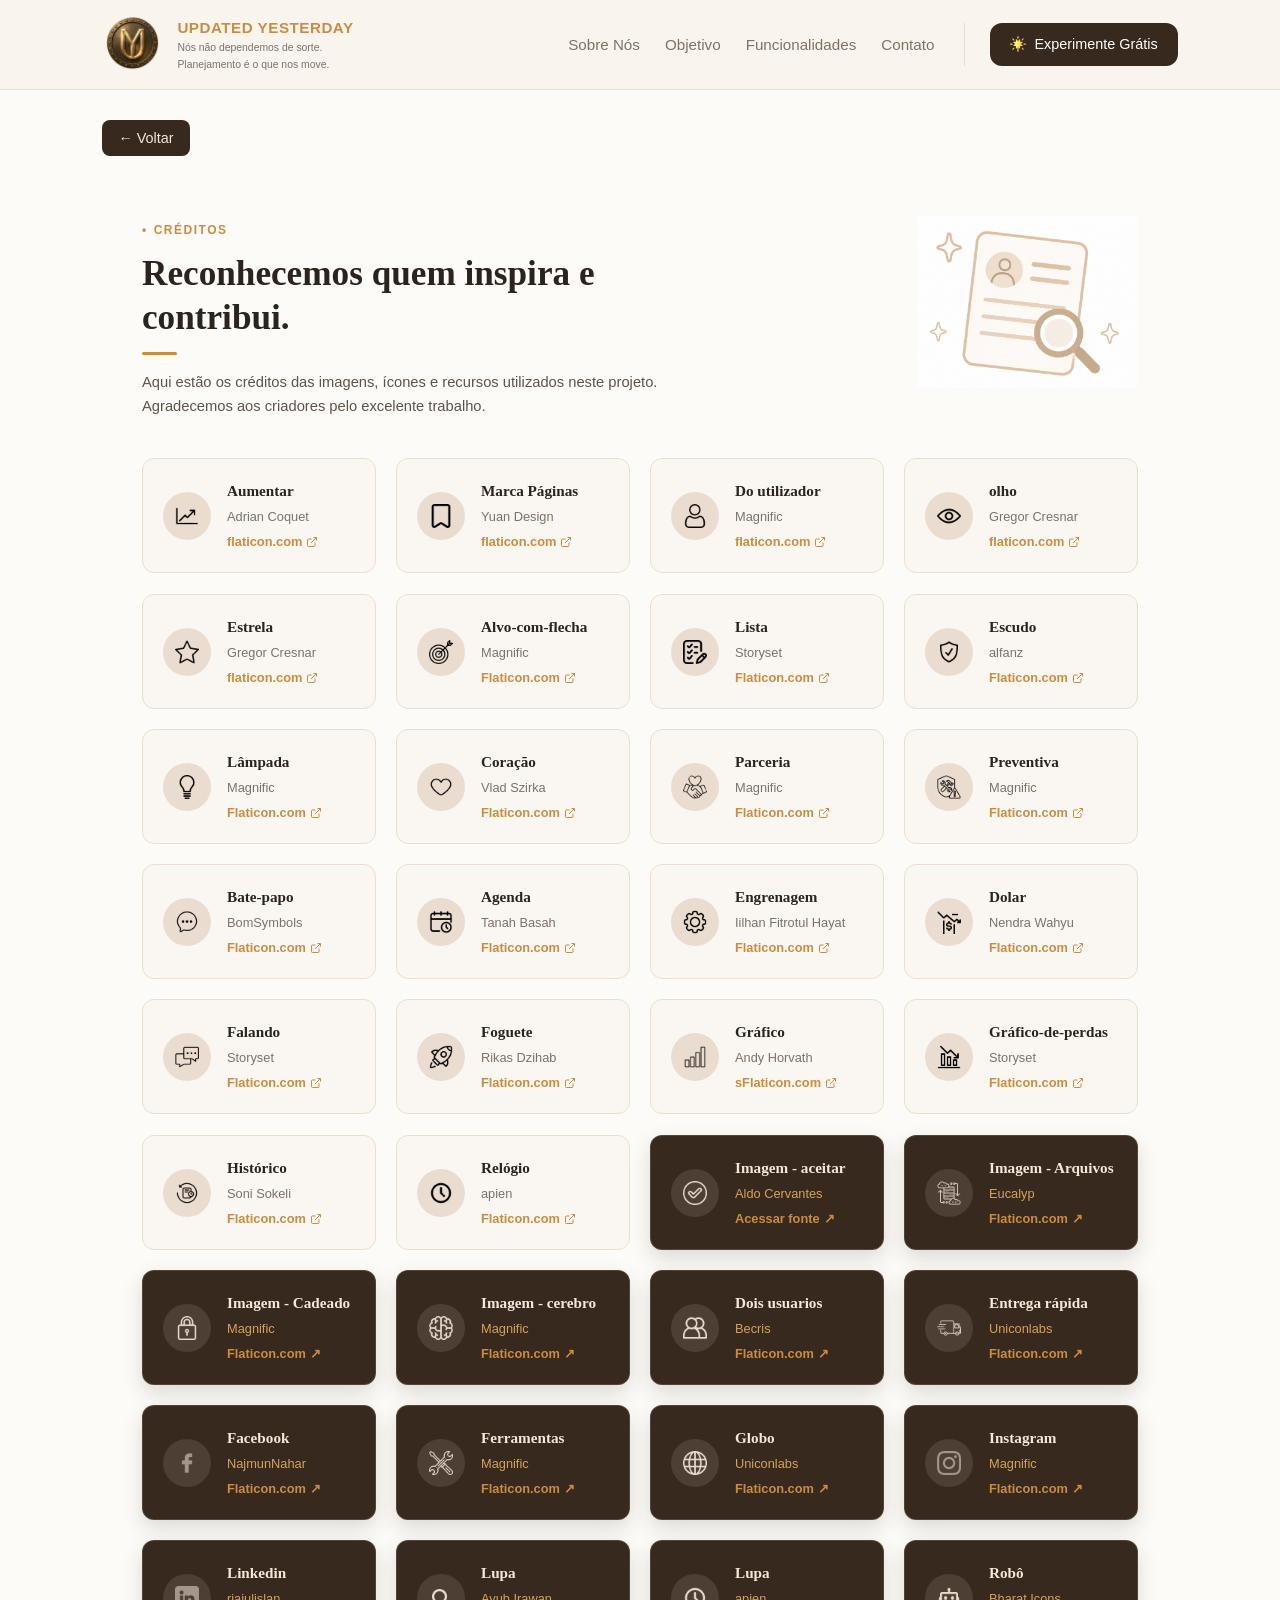
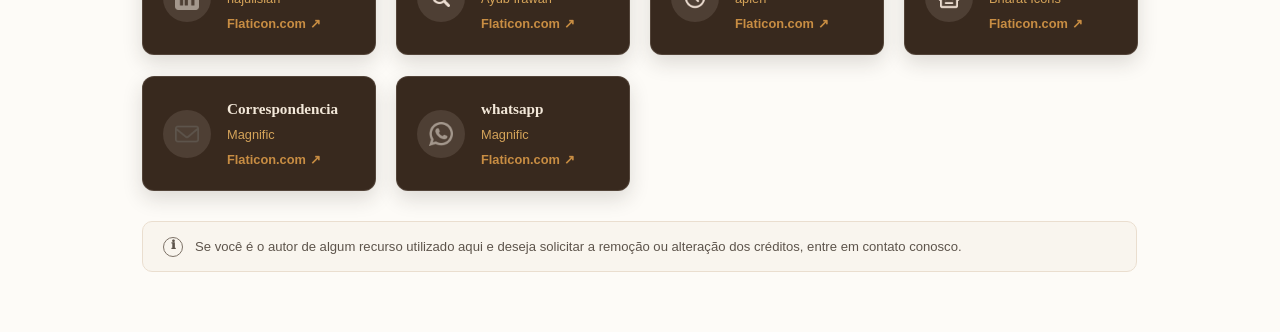
==== commit bb2ee7cc: "Remove dark/light mode toggle button from creditos.html" ====
--- a/creditos.html
+++ b/creditos.html
@@ -42,23 +42,6 @@
             </a>
         </div>
 
-        <button class="btn-tema" id="btn-tema" type="button" aria-label="Alternar modo claro/escuro" aria-pressed="false">
-            <svg class="icone-sol" viewBox="0 0 24 24" stroke-width="1.8" stroke-linecap="round" stroke-linejoin="round">
-                <circle cx="12" cy="12" r="4"></circle>
-                <line x1="12" y1="2" x2="12" y2="4"></line>
-                <line x1="12" y1="20" x2="12" y2="22"></line>
-                <line x1="4.22" y1="4.22" x2="5.64" y2="5.64"></line>
-                <line x1="18.36" y1="18.36" x2="19.78" y2="19.78"></line>
-                <line x1="2" y1="12" x2="4" y2="12"></line>
-                <line x1="20" y1="12" x2="22" y2="12"></line>
-                <line x1="4.22" y1="19.78" x2="5.64" y2="18.36"></line>
-                <line x1="18.36" y1="5.64" x2="19.78" y2="4.22"></line>
-            </svg>
-            <svg class="icone-lua" viewBox="0 0 24 24" stroke-width="1.8" stroke-linecap="round" stroke-linejoin="round">
-                <path d="M21 12.79A9 9 0 1 1 11.21 3 7 7 0 0 0 21 12.79z"></path>
-            </svg>
-        </button>
-
         <button class="btn-hamburguer" id="btn-hamburguer" type="button" aria-label="Abrir menu" aria-expanded="false" aria-controls="menu-mobile">
             <span class="linha-hamburguer"></span>
             <span class="linha-hamburguer"></span>
@@ -721,4 +704,4 @@
     <script src="tema.js"></script>
     <script src="scroll-reveal.js"></script>
     </body>
-</html>+</html>
